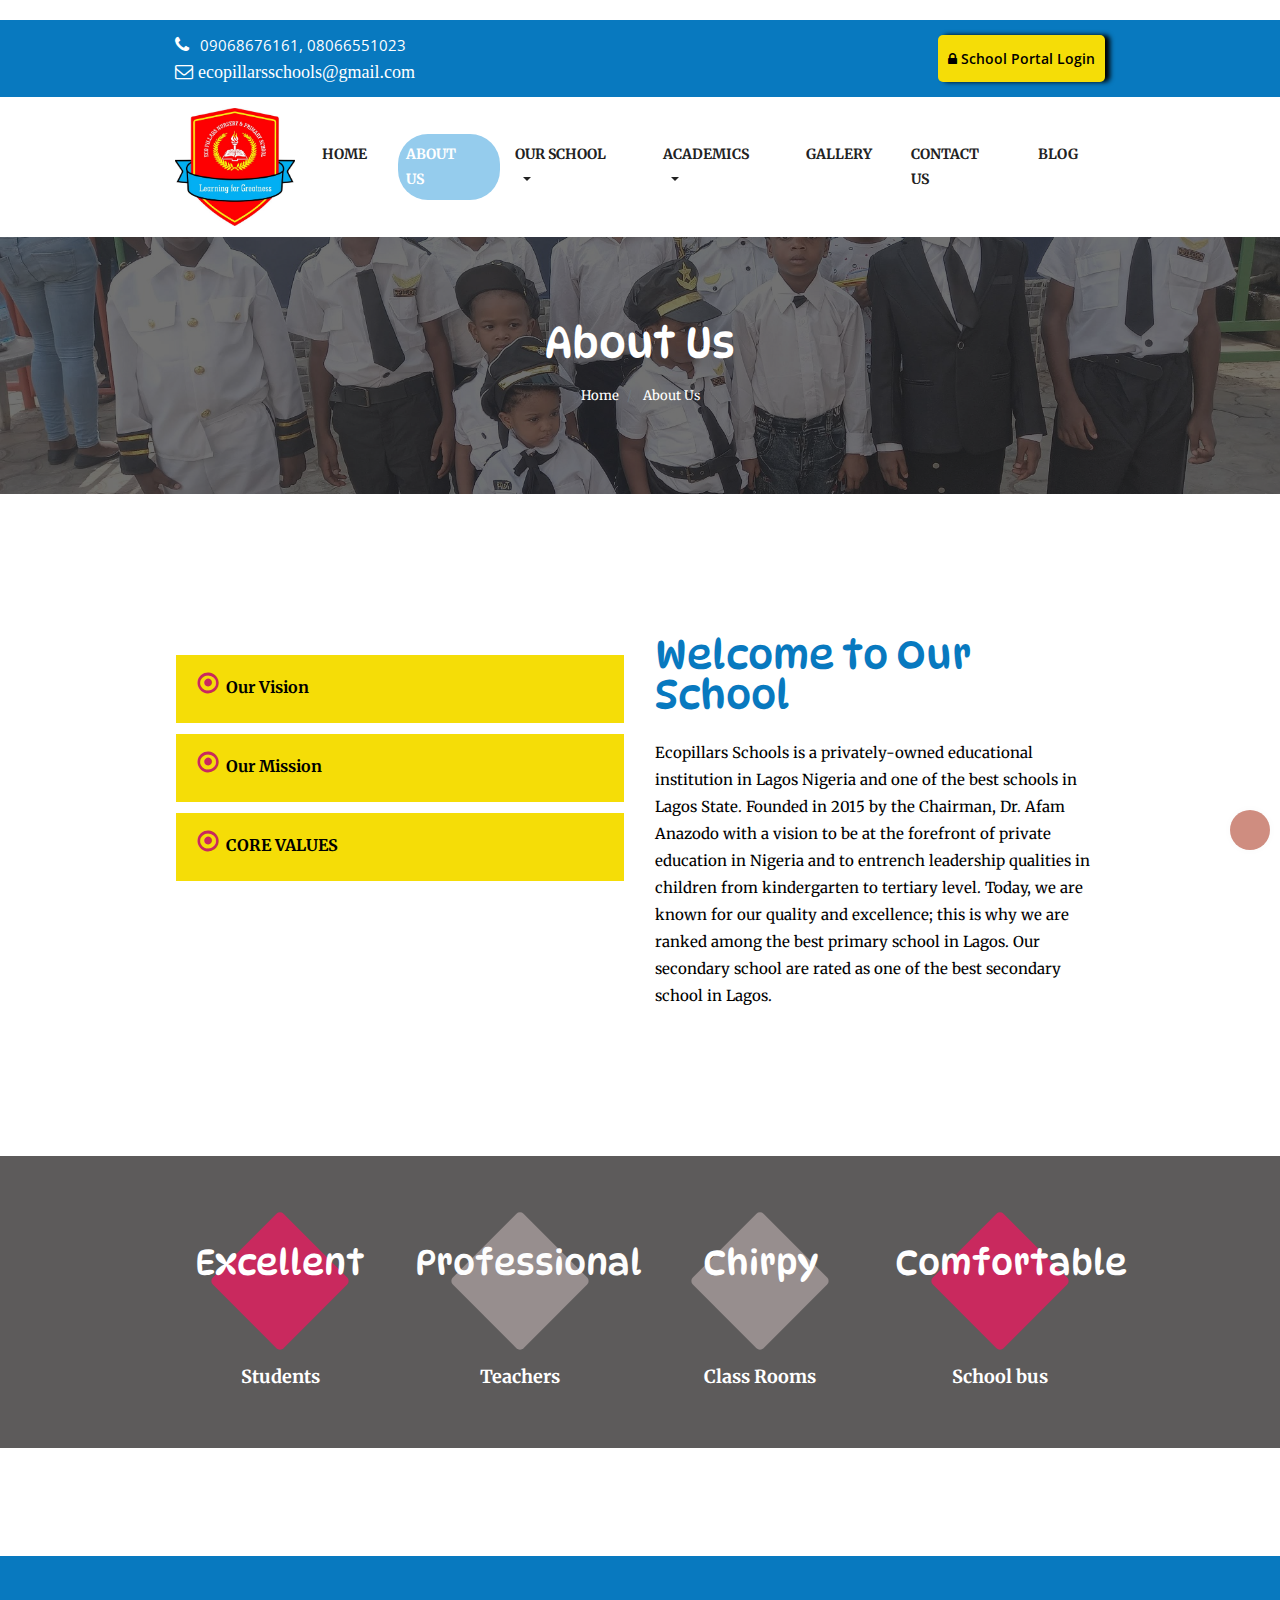
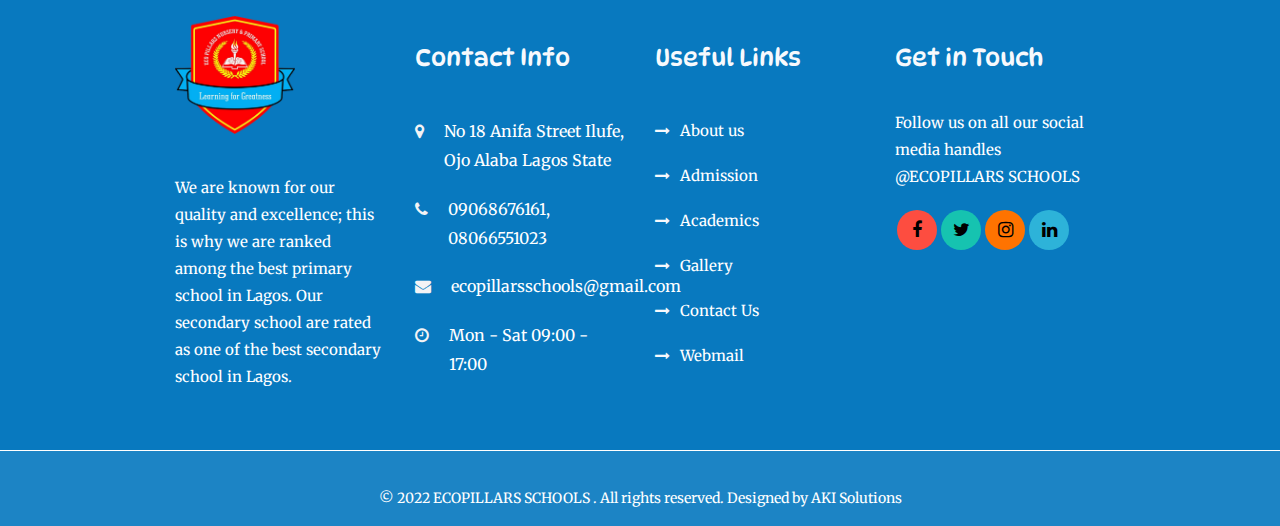
==== about.html @ 6d191ff4 "first-commit" ====
<!DOCTYPE html>
<html lang="en">

<!-- Mirrored from rometheme.net/html/kids/index.html by HTTrack Website Copier/3.x [XR&CO'2014], Tue, 15 Dec 2020 20:37:47 GMT -->
<!-- Added by HTTrack -->
<meta http-equiv="content-type" content="text/html;charset=UTF-8" /><!-- /Added by HTTrack -->

<head>
	<!-- Basic Page Needs
    ================================================== -->
	<meta charset="utf-8">
	<!--[if IE]><meta http-equiv="x-ua-compatible" content="IE=9" /><![endif]-->
	<meta name="viewport" content="width=device-width, initial-scale=1">
	<title>Ecopillars Schools - About</title>
	<!-- ==============================================
	Favicons
	=============================================== -->
	<link rel="apple-touch-icon" sizes="180x180" href="./favicon_io/android-chrome-192x192.png">
	<link rel="icon" type="image/png" sizes="32x32" href="./favicon_io/favicon-32x32.png">
	<link rel="icon" type="image/png" sizes="16x16" href="./favicon_io/favicon-16x16.png">
	<link rel="manifest" href="./favicon_io/site.webmanifest">

	<link rel="stylesheet" href="https://cdnjs.cloudflare.com/ajax/libs/animate.css/4.1.1/animate.min.css" />
	<!-- ==============================================
	CSS VENDOR
	=============================================== -->
	<link rel="stylesheet" type="text/css" href="css/vendor/bootstrap.min.css" />
	<link rel="stylesheet" type="text/css" href="css/vendor/font-awesome.min.css">
	<link rel="stylesheet" type="text/css" href="css/vendor/owl.carousel.min.css">
	<link rel="stylesheet" type="text/css" href="css/vendor/owl.theme.default.min.css">
	<link rel="stylesheet" type="text/css" href="css/vendor/magnific-popup.css">
	<link rel="stylesheet" type="text/css" href="css/vendor/animate.min.css">

	<!-- ==============================================
	Custom Stylesheet
	=============================================== -->
	<link rel="stylesheet" type="text/css" href="css/style.css" />

	<script src="js/vendor/modernizr.min.js"></script>

	<script src='../../google_analytics_auto.html'></script>
</head>

<body>

	<!-- LOAD PAGE -->
	<div class="animationload">
		<div class="loader"></div>
	</div>

	<!-- BACK TO TOP SECTION -->
	<a href="#0" class="cd-top cd-is-visible cd-fade-out">Top</a>

	<!-- HEADER -->
	<div class="header header-1">

		<!-- TOPBAR -->
		<div class="topbar">
			<div class="container">
				<div class="row align-items-center">
					<div class="col-sm-8 col-md-6">
						<div class="info">
							<div class="info-item">
								<i class="fa fa-phone"></i> 09068676161, 08066551023
							</div>
							<div class="info-item">
								<i class="fa fa-envelope-o">  ecopillarsschools@gmail.com</i>
								<a href="mailto: ecopillarsschools@gmail.com"> </a>
							</div>
						</div>
					</div>
					<div class="col-sm-4 col-md-6">
						<div class=" pull-right =d-inline-flex" style="margin: 15px 0px 15px 0px;">
							<a href="https://eschool-ng.com/ecopillarsschools_login.php" class="btn btn-primary kkd"> <i
									class="fa fa-lock"></i> School Portal Login</a>
							<style>
								.sosmed-icon a {
									color: #000;
									background-color: #fd4d40;

								}

								.kkd {
									border-radius: 5px !important;
									background-color: #f5dd07 !important;
									padding-left: 10px;
									padding-right: 10px;

								}
							</style>
						</div>
					</div>
				</div>
			</div>
		</div>
		<!-- NAVBAR SECTION -->
		<div class="navbar-main">
			<div class="container">
				<nav id="navbar-example" class="navbar navbar-expand-lg">
					<a class="navbar-brand jk" href="index.html">
						<img src="images/logo.jpeg" alt="logo">
					</a>

					<style type="text/css">
						.jk img {
							width: 120px;
							height: auto;
						}

						@media screen and (max-width: 768px) {
							.navbar-main.stiky .navbar-brand img {
								width: 70px;
								text-align: center;
								margin: 0 40px 0 40px;
							}

							.jk img {
								width: 70px;
								height: auto;
							}

							.navbar-brand {
								margin-right: 0;
							}
						}
					</style>
					<button class="navbar-toggler" type="button" data-toggle="collapse" data-target="#navbarNavDropdown"
						aria-controls="navbarNavDropdown" aria-expanded="false" aria-label="Toggle navigation">
						<span class="navbar-toggler-icon"></span>
					</button>
					<div class="collapse navbar-collapse" id="navbarNavDropdown">
						<ul class="navbar-nav ml-auto">
							<li class="nav-item">
								<a class="nav-link" href="index.html">HOME</a>
							</li>
							<li class="nav-item active">
								<a class="nav-link" href="about.html">ABOUT US</a>
							</li>
							<li class="nav-item dropdown dmenu">
								<a class="nav-link dropdown-toggle" href="#" role="button" data-toggle="dropdown"
									aria-haspopup="true" aria-expanded="false">
									OUR SCHOOL
								</a>
								<div class="dropdown-menu">
									<a class="dropdown-item" href="admission.html">ADMISSION</a>


								</div>
							</li>
							<li class="nav-item dropdown dmenu">
								<a class="nav-link dropdown-toggle" href="#" role="button" data-toggle="dropdown"
									aria-haspopup="true" aria-expanded="false">
									ACADEMICS
								</a>
								<div class="dropdown-menu">
									<a class="dropdown-item" href="academics.html">OVERVIEW</a>
									<a class="dropdown-item" href="curriculum.html">OUR CURRICULUM</a>

								</div>
							</li>
							<li class="nav-item">
								<a class="nav-link" href="gallery.html">GALLERY</a>
							</li>
							<li class="nav-item">
								<a class="nav-link" href="contact.html">CONTACT US</a>
							</li>
							<li class="nav-item">
								<a class="nav-link" href="blog.php">BLOG</a>
							</li>
						</ul>
					</div>
				</nav> <!-- -->

			</div>
		</div>

	</div>
	<!-- BANNER -->
	<div class="section banner-page" data-background="images/20220311_093513.jpg" >
		<div class="content-wrap pos-relative">
			<div class="d-flex justify-content-center bd-highlight mb-3">
				<div class="title-page"> About Us</div>
			</div>
			<div class="d-flex justify-content-center bd-highlight mb-3">
				<nav aria-label="breadcrumb">
					<ol class="breadcrumb ">
						<li class="breadcrumb-item"><a href="index.html">Home</a></li>
						<li class="breadcrumb-item active" aria-current="page"> About Us</li>
					</ol>
				</nav>
			</div>
		</div>
	</div>



	<!-- WELCOME TO KIDS -->
	<div class="section">
		<div class="content-wrap">
			<div class="container">
				<div class="row">
					<div class="col-sm-12 col-md-12 col-lg-6">
						<!-- <img src="img\fullBrightLogo-removebg-preview.png" alt="" class="img-fluid img-border mb-3"> -->
						<div class="accordion rs-accordion" style="margin-top: 100px;" id="accordionExample">
							<!-- Item 1 -->
							<div class="card" style="color: #000;">
								<div class="card-header" id="headingOne">
									<h3 class="title">
										<button class="btn btn-link collapsed" type="button" data-toggle="collapse"
											data-target="#collapseOne" aria-expanded="false"
											aria-controls="collapseOne">
											Our Vision
										</button>
									</h3>
								</div>
								<div id="collapseOne" class="collapse" aria-labelledby="headingOne"
									data-parent="#accordionExample">
									<div class="card-body">
										To play a key role in the overall development of the child and the society through the development of God fearing minds who crave change as the only tool that can bring about genuine development.</div>
								</div>
							</div>
							<!-- Item 2 -->
							<div class="card" style="color: black;">
								<div class="card-header" id="headingTwo">
									<h3 class="title">
										<button class="btn btn-link collapsed" type="button" data-toggle="collapse"
											data-target="#collapseTwo" aria-expanded="false"
											aria-controls="collapseTwo">
											Our Mission
										</button>
									</h3>
								</div>
								<div id="collapseTwo" class="collapse" aria-labelledby="headingTwo"
									data-parent="#accordionExample">
									<div class="card-body">
										To discover and develop the natural gift of every child which will engender the overall growth of the community vis-à-vis qualitative education</div>
								</div>
							</div>
							<!-- Item 3 -->
							<div class="card" style="color: #000;">
								<div class="card-header" id="headingThree">
									<h3 class="title">
										<button class="btn btn-link collapsed" type="button" data-toggle="collapse"
											data-target="#collapseThree" aria-expanded="false"
											aria-controls="collapseThree">
											CORE VALUES
										</button>
									</h3>
								</div>
								<div id="collapseThree" class="collapse" aria-labelledby="headingThree"
									data-parent="#accordionExample">
									<div class="card-body">
										Honesty, excellence, Service and team work. 									</div>
								</div>
							</div>

						</div>
					</div>
					<div class="col-sm-12 col-md-12 col-lg-6" style="margin-top: 5rem; color: #000;">
						<h2 class="section-heading">
							Welcome to Our School</h2>
							Ecopillars Schools is a privately-owned educational institution in Lagos Nigeria and one of the best schools in Lagos State. Founded in 2015 by the Chairman, Dr. Afam Anazodo with a vision to be at the forefront of private education in Nigeria and to entrench leadership qualities in children from kindergarten to tertiary level.
Today, we are known for our quality and excellence; this is why we are ranked among the best primary school in Lagos. Our secondary school are rated as one of the best secondary school in Lagos.
												<br><br>
						<p>
						</p>
						<p>						
						</p>


						
					
					</div>
				</div>
				<div class="spacer-30"></div>
				<div class="spacer-30"></div>
				<!-- <div class="spacer-30"></div> -->
			</div>
		</div>
	</div>


<!-- FUNFACT -->
<div class="section bgi-overlay bgi-cover-center" data-background="images/_AFO4332.jpg"
style="background-position: top;">
<div class="content-wrap">
	<div class="container">
		<div class="row">
			<!-- Item 1 -->
			<div class="col-sm-6 col-md-3">
				<div class="rs-funfact bg-primary">
					<div class="box-fun">
						<h2>Excellent</h2>
					</div>
					<div class="title">Students</div>
				</div>
			</div>
			<!-- Item 2 -->
			<div class="col-sm-6 col-md-3">
				<div class="rs-funfact bg-tertiary">
					<div class="box-fun">
						<h2 style="color: #fdfdfd;">Professional</h2>
					</div>
					<div class="title">Teachers</div>
				</div>
			</div>
			<!-- Item 3 -->
			<div class="col-sm-6 col-md-3">
				<div class="rs-funfact bg-tertiary">
					<div class="box-fun">
						<h2>Chirpy</h2>
					</div>
					<div class="title">Class Rooms</div>
				</div>
			</div>
			<!-- Item 4 -->
			<div class="col-sm-6 col-md-3">
				<div class="rs-funfact bg-primary">
					<div class="box-fun">
						<h2 style="color: #fffefe;">Comfortable</h2>
					</div>
					<div class="title"> School bus</div>
				</div>
			</div>
		</div>
	</div>
</div>
</div>



	<br> <br> <br> <br>

	<style type="text/css">
		.footer .footer-item .footer-title {

			color: #f7f9fd;
		}

		.list-info li .info-icon {
			display: table-cell;
			color: #f3f3f5;
		}

		.footer .footer-item .list li a:before {
			content: '\f178';
			font-family: FontAwesome;
			left: 0;
			position: absolute;
			color: #f7f9fd;
		}
	</style>

	<!-- FOOTER SECTION -->
	<div class="footer" data-background="images/footer.jpg">
		<div class="content-wrap">
			<div class="container">

				<div class="row">
					<div class="col-sm-12 col-md-6 col-lg-3">
						<div class="footer-item">
							<img src="images/logo_png.png" alt="logo bottom" class="logo-bottom">
							<div class="spacer-30"></div>
							<p>We are known for our quality and excellence; this is why we are ranked among the best primary school in Lagos. Our secondary school are rated as one of the best secondary school in Lagos.

						</div>
					</div>

					<div class="col-sm-12 col-md-6 col-lg-3">
						<div class="footer-item">
							<div class="footer-title">
								Contact Info
							</div>
							<ul class="list-info">
								<li>
									<div class="info-icon">
										<span class="fa fa-map-marker"></span>
									</div>
									<div class="info-text">No 18 Anifa Street Ilufe, Ojo Alaba
										Lagos State</div>
								</li>
								<li>
									<div class="info-icon">
										<span class="fa fa-phone"></span>
									</div>
									<div class="info-text">09068676161, 08066551023</div>
								</li>
								<li>
									<div class="info-icon">
										<span class="fa fa-envelope"></span>
									</div>
									<div class="info-text"><a href="mailto:ecopillarsschools@gmail.com"></a>
										ecopillarsschools@gmail.com</div>
								</li>
								<li>
									<div class="info-icon">
										<span class="fa fa-clock-o"></span>
									</div>
									<div class="info-text">Mon - Sat 09:00 - 17:00</div>
								</li>
							</ul>

						</div>
					</div>




					<div class="col-sm-12 col-md-6 col-lg-3">
						<div class="footer-item">
							<div class="footer-title">
								Useful Links
							</div>

							<ul class="list">
								<li><a href="about.html" title="About us">About us</a></li>
								<li><a href="admission.html" title="Admission">Admission</a></li>
								<li><a href="academics.html" title="Academics">Academics</a></li>
								<li><a href="gallery.html" title="Gallery">Gallery</a></li>
								<li><a href="contact.html" title="Contact Us">Contact Us</a></li>
								<li><a href="https://fayofunmischools.com:2096/cpsess6572153512/3rdparty/roundcube/" title="Webmail">Webmail</a></li>
							</ul>

						</div>
					</div>

					<div class="col-sm-12 col-md-6 col-lg-3">
						<div class="footer-item">
							<div class="footer-title">
								Get in Touch
							</div>
							<p>Follow us on all our social media handles @ECOPILLARS SCHOOLS</p>
							<div class="sosmed-icon d-inline-flex">
								<a href="#" class="fb"><i class="fa fa-facebook"></i></a>
								<a href="#" class="tw"><i class="fa fa-twitter"></i></a>
								<a href="#" class="ig"><i class="fa fa-instagram"></i></a>
								<a href="#" class="in"><i class="fa fa-linkedin"></i></a>
							</div>
						</div>
					</div>
				</div>
			</div>
		</div>

		<div class="fcopy bg-secondary">
			<div class="container">
				<div class="row">
					<div class="col-sm-12 col-md-12">
						<p class="ftex copy" style="color: #ffffff;">© 2022 ECOPILLARS SCHOOLS . All rights reserved. Designed by <a
								href="http://akisolutions.com.ng" target="_blank">AKI Solutions</a></p>
					</div>
				</div>
			</div>
		</div>

	</div>

	<!-- JS VENDOR -->
	<script src="js/vendor/jquery.min.js"></script>
	<script src="js/vendor/bootstrap.min.js"></script>
	<script src="js/vendor/owl.carousel.js"></script>
	<script src="js/vendor/jquery.magnific-popup.min.js"></script>

	<!-- SENDMAIL -->
	<script src="js/vendor/validator.min.js"></script>
	<script src="js/vendor/form-scripts.js"></script>

	<script src="js/script.js"></script>

</body>

</html>
---- css/style.css ----
@charset "UTF-8";
@import url("https://fonts.googleapis.com/css?family=Open+Sans:400,700|Pacifico");
@import url('https://fonts.googleapis.com/css2?family=DynaPuff:wght@400;500;700&family=Merriweather:wght@300;400;700;900&display=swap');
@font-face {
  font-family: 'sas-webfont';
  src: url("../fonts/sas-webfontc56b.eot?51534236");
  src: url("../fonts/sas-webfontc56b.eot?51534236#iefix") format("embedded-opentype"), url("../fonts/sas-webfontc56b.woff2?51534236") format("woff2"), url("../fonts/sas-webfontc56b.woff?51534236") format("woff"), url("../fonts/sas-webfontc56b.ttf?51534236") format("truetype"), url("../fonts/sas-webfontc56b.svg?51534236#sas-webfont") format("svg");
  font-weight: normal;
  font-style: normal; }
.sas {
  font-family: "sas-webfont";
  font-style: normal;
  font-weight: normal;
  display: inline-block;
  text-decoration: inherit;
  width: 1em;
  margin-right: .2em;
  text-align: center;
  /* opacity: .8; */
  /* For safety - reset parent styles, that can break glyph codes*/
  font-variant: normal;
  text-transform: none;
  /* fix buttons height, for twitter bootstrap */
  line-height: 1em;
  /* Animation center compensation - margins should be symmetric */
  /* remove if not needed */
  margin-left: .2em;
  /* you can be more comfortable with increased icons size */
  /* font-size: 120%; */
  /* Font smoothing. That was taken from TWBS */
  -webkit-font-smoothing: antialiased;
  -moz-osx-font-smoothing: grayscale;
  /* Uncomment for 3D effect */
  /* text-shadow: 1px 1px 1px rgba(127, 127, 127, 0.3); */ }

.sas-1:before {
  content: '\e801'; }

/* '' */
/* -------------------- 
TOPBAR SETTING
-----------------------*/
/* -------------------- 
NAVBAR SETTING
-----------------------*/
/* -------------------- 
FOOTER SETTING
-----------------------*/
/* -------------------- 
BUTTON SETTING
-----------------------*/
.bolder {
  font-weight: 600; }

.cfix {
  content: '';
  display: block;
  width: 100%;
  clear: both; }

/**
 * 1. - NORMALIZE CSS
 * -----------------------------------------------------------------------------
 */
/*! normalize.css v8.0.1 | MIT License | github.com/necolas/normalize.css */
/* Document
   ========================================================================== */
/**
 * 1. Correct the line height in all browsers.
 * 2. Prevent adjustments of font size after orientation changes in iOS.
 */
html {
  line-height: 1.15;
  /* 1 */
  -webkit-text-size-adjust: 100%;
  /* 2 */ }

/* Sections
   ========================================================================== */
/**
 * Remove the margin in all browsers.
 */
body {
  margin: 0; }

/**
 * Render the `main` element consistently in IE.
 */
main {
  display: block; }

/**
 * Correct the font size and margin on `h1` elements within `section` and
 * `article` contexts in Chrome, Firefox, and Safari.
 */
h1 {
  font-size: 2em;
  margin: 0.67em 0; }

/* Grouping content
   ========================================================================== */
/**
 * 1. Add the correct box sizing in Firefox.
 * 2. Show the overflow in Edge and IE.
 */
hr {
  box-sizing: content-box;
  /* 1 */
  height: 0;
  /* 1 */
  overflow: visible;
  /* 2 */ }

/**
 * 1. Correct the inheritance and scaling of font size in all browsers.
 * 2. Correct the odd `em` font sizing in all browsers.
 */
pre {
  font-family: monospace, monospace;
  /* 1 */
  font-size: 1em;
  /* 2 */ }

/* Text-level semantics
   ========================================================================== */
/**
 * Remove the gray background on active links in IE 10.
 */
a {
  background-color: transparent; }

/**
 * 1. Remove the bottom border in Chrome 57-
 * 2. Add the correct text decoration in Chrome, Edge, IE, Opera, and Safari.
 */
abbr[title] {
  border-bottom: none;
  /* 1 */
  text-decoration: underline;
  /* 2 */
  text-decoration: underline dotted;
  /* 2 */ }

/**
 * Add the correct font weight in Chrome, Edge, and Safari.
 */
b,
strong {
  font-weight: bolder; }

/**
 * 1. Correct the inheritance and scaling of font size in all browsers.
 * 2. Correct the odd `em` font sizing in all browsers.
 */
code,
kbd,
samp {
  font-family: monospace, monospace;
  /* 1 */
  font-size: 1em;
  /* 2 */ }

/**
 * Add the correct font size in all browsers.
 */
small {
  font-size: 80%; }

/**
 * Prevent `sub` and `sup` elements from affecting the line height in
 * all browsers.
 */
sub,
sup {
  font-size: 75%;
  line-height: 0;
  position: relative;
  vertical-align: baseline; }

sub {
  bottom: -0.25em; }

sup {
  top: -0.5em; }

/* Embedded content
   ========================================================================== */
/**
 * Remove the border on images inside links in IE 10.
 */
img {
  border-style: none; }

/* Forms
   ========================================================================== */
/**
 * 1. Change the font styles in all browsers.
 * 2. Remove the margin in Firefox and Safari.
 */
button,
input,
optgroup,
select,
textarea {
  font-family: inherit;
  /* 1 */
  font-size: 100%;
  /* 1 */
  line-height: 1.15;
  /* 1 */
  margin: 0;
  /* 2 */ }

/**
 * Show the overflow in IE.
 * 1. Show the overflow in Edge.
 */
button,
input {
  /* 1 */
  overflow: visible; }

/**
 * Remove the inheritance of text transform in Edge, Firefox, and IE.
 * 1. Remove the inheritance of text transform in Firefox.
 */
button,
select {
  /* 1 */
  text-transform: none; }

/**
 * Correct the inability to style clickable types in iOS and Safari.
 */
button,
[type="button"],
[type="reset"],
[type="submit"] {
  -webkit-appearance: button; }

/**
 * Remove the inner border and padding in Firefox.
 */
button::-moz-focus-inner,
[type="button"]::-moz-focus-inner,
[type="reset"]::-moz-focus-inner,
[type="submit"]::-moz-focus-inner {
  border-style: none;
  padding: 0; }

/**
 * Restore the focus styles unset by the previous rule.
 */
button:-moz-focusring,
[type="button"]:-moz-focusring,
[type="reset"]:-moz-focusring,
[type="submit"]:-moz-focusring {
  outline: 1px dotted ButtonText; }

/**
 * Correct the padding in Firefox.
 */
fieldset {
  padding: 0.35em 0.75em 0.625em; }

/**
 * 1. Correct the text wrapping in Edge and IE.
 * 2. Correct the color inheritance from `fieldset` elements in IE.
 * 3. Remove the padding so developers are not caught out when they zero out
 *    `fieldset` elements in all browsers.
 */
legend {
  box-sizing: border-box;
  /* 1 */
  color: inherit;
  /* 2 */
  display: table;
  /* 1 */
  max-width: 100%;
  /* 1 */
  padding: 0;
  /* 3 */
  white-space: normal;
  /* 1 */ }

/**
 * Add the correct vertical alignment in Chrome, Firefox, and Opera.
 */
progress {
  vertical-align: baseline; }

/**
 * Remove the default vertical scrollbar in IE 10+.
 */
textarea {
  overflow: auto; }

/**
 * 1. Add the correct box sizing in IE 10.
 * 2. Remove the padding in IE 10.
 */
[type="checkbox"],
[type="radio"] {
  box-sizing: border-box;
  /* 1 */
  padding: 0;
  /* 2 */ }

/**
 * Correct the cursor style of increment and decrement buttons in Chrome.
 */
[type="number"]::-webkit-inner-spin-button,
[type="number"]::-webkit-outer-spin-button {
  height: auto; }

/**
 * 1. Correct the odd appearance in Chrome and Safari.
 * 2. Correct the outline style in Safari.
 */
[type="search"] {
  -webkit-appearance: textfield;
  /* 1 */
  outline-offset: -2px;
  /* 2 */ }

/**
 * Remove the inner padding in Chrome and Safari on macOS.
 */
[type="search"]::-webkit-search-decoration {
  -webkit-appearance: none; }

/**
 * 1. Correct the inability to style clickable types in iOS and Safari.
 * 2. Change font properties to `inherit` in Safari.
 */
::-webkit-file-upload-button {
  -webkit-appearance: button;
  /* 1 */
  font: inherit;
  /* 2 */ }

/* Interactive
   ========================================================================== */
/*
 * Add the correct display in Edge, IE 10+, and Firefox.
 */
details {
  display: block; }

/*
 * Add the correct display in all browsers.
 */
summary {
  display: list-item; }

/* Misc
   ========================================================================== */
/**
 * Add the correct display in IE 10+.
 */
template {
  display: none; }

/**
 * Add the correct display in IE 10.
 */
[hidden] {
  display: none; }

/**
 * 2. GLOBAL STYLES
 * -----------------------------------------------------------------------------
 */
/*1.1 GENERAL STYLES*/
body,
button,
input,
select,
textarea {
  color: #999999;
  font-family: 'Merriweather', serif;;
  font-weight: 400;
  /* font-size: 15px; */
  line-height: 1.8;
  position: relative;
  background-color: #fff; }

html, body {
  width: 100%;
  height: 100%; }

/* 1.3. ANCHOR */
a {
  color: #ffffff;
  text-decoration: none; }
  a:hover {
    color:#95cced;
    text-decoration: none; }

/* 1.4. HEADING & PARAGRAPH */
p {
  margin: 0 0 20px 0; }

h1,
h2,
.banner-page .title-page,
h3,
h4,
.rs-team-1 .title,
h5 {
  font-family: 'DynaPuff', cursive;
  font-weight: 400;
  margin-top: 10px;
  margin-bottom: 20px; }

h1 {
  font-size: 3.571em;
  line-height: normal; }

h2, .banner-page .title-page {
  font-size: 2.857em;
  line-height: normal; }

h3 {
  font-size: 1.714em;
  line-height: normal; }

h4, .rs-team-1 .title {
  font-size: 1.286em;
  line-height: normal; }

h5 {
  font-size: 14px;
  line-height: 22px; }

h6 {
  font-size: 13px; }

strong, b {
  font-weight: 700; }

ol {
  margin-left: 24px; }

ul {
  list-style: initial;
  margin-left: 24px; }
  ul li {
    margin: 8px 0; }

/* CUSTOM GLOBAL */
.content-wrap {
  padding: 40px 0; }

.content-wrap-60 {
  padding: 60px 0; }

.content-wrap-40 {
  padding: 40px 0; }

.spacer-content {
  height: 80px; }
  .spacer-content::after {
    display: block;
    content: "";
    clear: both; }

.uk16 {
  font-size: 16px; }

.uk18 {
  font-size: 18px; }

.uk21 {
  font-size: 21px; }

.uk24 {
  font-size: 24px; }

.uk36 {
  font-size: 36px; }

.uk48 {
  font-size: 48px; }

.uk60 {
  font-size: 60px; }

.uk72 {
  font-size: 72px; }

.spacer-10 {
  height: 10px; }
  .spacer-10::after {
    display: block;
    content: "";
    clear: both; }

.spacer-30 {
  height: 30px; }
  .spacer-30::after {
    display: block;
    content: "";
    clear: both; }

.spacer-50 {
  height: 50px; }
  .spacer-50::after {
    display: block;
    content: "";
    clear: both; }

.spacer-70 {
  height: 70px; }
  .spacer-70::after {
    display: block;
    content: "";
    clear: both; }

.spacer-90 {
  height: 90px; }
  .spacer-90::after {
    display: block;
    content: "";
    clear: both; }

.spacer-110 {
  height: 110px; }
  .spacer-110::after {
    display: block;
    content: "";
    clear: both; }

.spacer-content {
  height: 80px; }
  .spacer-content::after {
    display: block;
    content: "";
    clear: both; }

.section {
  position: relative; }

.section-heading {
  font-size: 40px;
  line-height: 1em;
  margin-bottom: 20px;
  /*padding-top: 0; */
  margin-top: 0;
  padding-bottom: 5px;
  position: relative;
  color: rgb(8, 121, 191); }
  .section-heading.light {
    color: #95cced; }
    .section-heading.light span {
      color: #ffffff; }
    .section-heading.light:after {
      background: #ffffff; }
  .section-heading.text-center {
    text-align: center; }
    .section-heading.text-center:after {
      margin-left: auto;
      margin-right: auto; }
  @media (max-width: 767px) {
    .section-heading {
      font-size: 32px; } }

.supheading {
  font-size: 24px;
  font-weight: 700;
  color: #555555; }
  .supheading:before, .supheading:after {
    content: " - "; }

.subheading {
  margin-top: -20px;
  margin-bottom: 30px;
  color: #666666;
  font-family: Arial, Helvetica, sans-serif;
  font-size: 18px; }
  .subheading.text-center {
    width: 60%;
    margin-left: auto;
    margin-right: auto; }

.title-heading {
  font-size: 24px;
  font-family: Arial, Helvetica, sans-serif;
  font-weight: 700; }

.section-border {
  border-bottom: 1px solid #cccccc; }

.font-primary {
  font-family: "Open Sans", sans-serif; }

.font-secondary {
  font-family: "Pacifico", cursive; }

.bgi-cover-center {
  background-size: cover;
  background-position: center; }

.bgi-cover-center {
  background-size: cover;
  background-position: center; }

.bgi-cover-fixed {
  background-size: cover;
  background-position: center;
  background-attachment: fixed; }

.bgi-repeat {
  background-repeat: repeat; }

.bgi-right {
  background-position: right;
  background-size: auto;
  background-repeat: no-repeat; }

.bgi-left {
  background-position: left;
  background-size: auto;
  background-repeat: no-repeat; }

.bgi-overlay {
  position: relative;
  background-position: center; }
  .bgi-overlay:before {
    content: '';
    position: absolute;
    top: 0;
    left: 0;
    right: 0;
    bottom: 0;
    background-color: rgba(42, 40, 40, 0.76); }

blockquote {
  padding: 15px 20px;
  background-color: #f6f6f6;
  margin: 0 0 20px;
  border-left: 5px solid #FD4D40;
  font-style: italic; }

blockquote.quote {
  padding: 15px 0;
  background-color: transparent;
  margin: 0 0 20px;
  border-left: 0;
  font-family: "Pacifico", cursive;
  font-style: italic;
  font-size: 24px;
  color: #ffffff; }
  blockquote.quote .blockquote-footer {
    color: #FD4D40; }
  blockquote.quote cite {
    display: block;
    font-family: "Open Sans", sans-serif;
    font-size: 15px;
    font-style: normal;
    color: #ffffff; }

@media (max-width: 767px) {
  .bgi-hide-xs {
    background-image: none !important; } }
/* OWL */
.owl-theme .owl-dots .owl-dot span {
  width: 7px;
  height: 7px;
  background: gray;
  margin: 5px 3px; }
.owl-theme .owl-dots .owl-dot.active span {
  width: 40px;
  background-color: #FD4D40; }
.owl-theme .owl-dots .owl-dot:hover span {
  background-color: #FD4D40; }
.owl-theme .owl-controls {
  margin-top: 50px; }

.owl-light .owl-dots .owl-dot span {
  width: 7px;
  height: 7px;
  background: #ffffff;
  margin: 5px 3px; }
.owl-light .owl-dots .owl-dot.active span {
  width: 40px;
  background-color: #0c1a47; }
.owl-light .owl-dots .owl-dot:hover span {
  background-color: #0c1a47;  }
.owl-light .owl-controls {
  margin-top: 50px; }

/* END OWL */
.font-primary {
  font-family: "Open Sans", sans-serif; }

.bg-primary {
  background-color: #9f1c03 !important; }

.bg-secondary {
  background-color: #95cbed25 !important; }

.bg-tertiary {
  background-color: rgb(8, 121, 191) !important; }

.bg-gray {
  background-color: #222222; }

.bg-gray-light {
  background-color: #f9f9f9; }

.bg-overlay-primary {
  position: relative; }
  .bg-overlay-primary:before {
    content: '';
    position: absolute;
    top: 0;
    right: 0;
    bottom: 0;
    left: 0;
    background-color: #FD4D40;
    opacity: .8; }

.bg-overlay-secondary {
  position: relative; }
  .bg-overlay-secondary:before {
    content: '';
    position: absolute;
    top: 0;
    right: 0;
    bottom: 0;
    left: 0;
    background-color:#0c1a47; 
    opacity: .6; }

.lh-1 {
  line-height: 1.3; }

.text-primary {
  color: #FD4D40 !important; }
  .text-primary a {
    color: #FD4D40; }
    .text-primary a:hover {
      color: #999999; }

.text-secondary {
  color: #F1C22E !important; }

.text-white a {
  color: #ffffff; }

.text-black {
  color: #222222 !important; }
  .text-black a {
    color: #222222; }

.pos-relative {
  position: relative; }

.banner-page {
  display: block;
  -webkit-background-size: cover;
  -moz-background-size: cover;
  -o-background-size: cover;
  background-size: cover;
  position: relative;
  background-position: center; }
  .banner-page:before {
    content: '';
    position: absolute;
    top: 0;
    left: 0;
    right: 0;
    bottom: 0;
    background-color: rgba(34, 34, 34, 0.644); }
  .banner-page .content-wrap {
    padding: 70px 0; }
  .banner-page .title-page {
    text-align: center;
    margin-bottom: 0;
    color: #ffffff; }
  .banner-page .breadcrumb-container {
    background-color: transparent; }
  .banner-page .breadcrumb {
    padding: 0;
    margin: 0;
    text-align: center;
    background-color: transparent;
    font-size: 13px;
    font-weight: 400;
    color: #ffffff; }
    .banner-page .breadcrumb > .active,
    .banner-page .breadcrumb a {
      color: white; }
      .banner-page .breadcrumb > .active:hover,
      .banner-page .breadcrumb a:hover {
        color: #95cced; }

.overlap {
  background-color: #ffffff;
  margin-top: -180px;
  position: relative;
  z-index: 2; }
  @media (max-width: 767px) {
    .overlap {
      margin-top: 0; } }

.gutter-5 {
  margin-right: 0;
  margin-left: 0; }
  .gutter-5 > [class^="col-"],
  .gutter-5 > [class*=" col-"],
  .gutter-5 [class*='col-'],
  .gutter-5 [class*=" col-"] {
    padding-right: 5px;
    padding-left: 5px; }

.pagination {
  margin-left: 0; }
  .pagination .page-item .page-link {
    -webkit-border-radius: 10px;
    -moz-border-radius: 10px;
    -ms-border-radius: 10px;
    border-radius: 10px;
    padding: 15px 20px;
    margin-right: 5px;
    margin-bottom: 5px;
    color: #999999;
    display: inline-block;
    border-color: 1px solid #e6e6e6;
    background: #ffffff; }
    .pagination .page-item .page-link:hover, .pagination .page-item .page-link.active {
      color: #ffffff;
      background: #95cced; }
  .pagination .page-item:first-child .page-link, .pagination .page-item:last-child .page-link {
    -webkit-border-radius: 10px;
    -moz-border-radius: 10px;
    -ms-border-radius: 10px;
    border-radius: 10px; }
  .pagination .page-item.active .page-link {
    color: #ffffff;
    background: #FD4D40;
    border-color: #FD4D40; }

.p-check {
  padding-left: 40px;
  position: relative;
  margin-bottom: 0.25rem;
  font-size: 18px; }
  .p-check:before {
    content: "\f00c";
    font-family: FontAwesome;
    padding-top: 2px;
    position: absolute;
    color: #16C3B0;
    left: 0;
    width: 30px;
    height: 30px;
    background: #ffffff;
    -webkit-border-radius: 50%;
    -moz-border-radius: 50%;
    -ms-border-radius: 50%;
    border-radius: 50%;
    text-align: center; }

/**
 * 3. - COMPONENTS
 * -----------------------------------------------------------------------------
 */
.anim-media .media-box, .rs-image-box .media-box, .rs-icon-info-4 .media-box, .rs-class-box .media-box, .rs-team-1 .media-box {
  width: 100%;
  /*margin-bottom: 30px;*/
  position: relative;
  background-color: #ffffff;
  overflow: hidden; }
  .anim-media .media-box img, .rs-image-box .media-box img, .rs-icon-info-4 .media-box img, .rs-class-box .media-box img, .rs-team-1 .media-box img {
    -webkit-transform: scale(1, 1);
    -ms-transform: scale(1, 1);
    transform: scale(1, 1);
    -webkit-transition: 0.4s all linear;
    transition: 0.4s all linear; }
.anim-media:hover .media-box, .rs-image-box:hover .media-box, .rs-icon-info-4:hover .media-box, .rs-class-box:hover .media-box, .rs-team-1:hover .media-box {
  background-color: #FD4D40; }
  .anim-media:hover .media-box img, .rs-image-box:hover .media-box img, .rs-icon-info-4:hover .media-box img, .rs-class-box:hover .media-box img, .rs-team-1:hover .media-box img {
    opacity: 0.8;
    -ms-filter: "progid:DXImageTransform.Microsoft.Alpha(Opacity=80)";
    filter: alpha(opacity=80);
    -webkit-transform: scale(1.05, 1.05);
    -ms-transform: scale(1.05, 1.05);
    transform: scale(1.05, 1.05);
    -webkit-transition-timing-function: ease-out;
    transition-timing-function: ease-out;
    -webkit-transition-duration: 250ms;
    transition-duration: 250ms; }

.anim-shadow, .rs-shop-box, .rs-icon-info-4, .rs-class-box, .rs-pricing-1 {
  -webkit-box-shadow: 4px 5px 0 rgba(0, 0, 0, 0);
  -moz-box-shadow: 4px 5px 0 rgba(0, 0, 0, 0);
  box-shadow: 4px 5px 0 rgba(0, 0, 0, 0); }
  .anim-shadow:hover, .rs-shop-box:hover, .rs-icon-info-4:hover, .rs-class-box:hover, .rs-pricing-1:hover {
    -webkit-box-shadow: 4px 5px 30px rgba(0, 0, 0, 0.2);
    -moz-box-shadow: 4px 5px 30px rgba(0, 0, 0, 0.2);
    box-shadow: 4px 5px 30px rgba(0, 0, 0, 0.2); }

/* ==========================
2.1 - Buttons
============================= */
.btn, .btn-primary, .btn-secondary, .btn-light, .btn-ghost-light {
  font-size: 14px;
  color: #000000 !important;
  padding: 13px 40px;
  border: 0;
  font-weight: 600;
  min-width: 150px;
  -webkit-border-radius: 30px;
  -moz-border-radius: 30px;
  -ms-border-radius: 30px;
  border-radius: 30px;
  background-color: #f5dd07 !important;
  box-shadow: 5px 0px 5px; 
}
.btn:hover,.btn-secondary:hover,.btn-primary:hover{
  background-color: #d1bc02 !important;
  transition: 1s;
  color: white;
  text-emphasis-color: white;
}
.btn-default {
  background-color: #FD4D40;
  color: #ffffff;
  padding: 15px 20px;
  border: 0;
  -webkit-border-radius: 0;
  -moz-border-radius: 0;
  -ms-border-radius: 0;
  border-radius: 0; }

.btn-default:hover {
  background-color: #FD4D40; }

.btn-primary {
  background-color: #FD4D40;
  color: #ffffff; }
  .btn-primary:hover {
    background-color: #ddab0f;
    color: #ffffff; }

.btn-secondary {
  background-color:#0c1a47;  }
  .btn-secondary:hover {
    background-color: #fc1e0e;
    color: #ffffff; }

.btn-primary.disabled {
  background-color: #FD4D40;
  border-color: #FD4D40;
  opacity: 1;
  -ms-filter: "progid:DXImageTransform.Microsoft.Alpha(Opacity=100)";
  filter: alpha(opacity=100); }
  .btn-primary.disabled:hover {
    color: #ffffff;
    background-color: #ddab0f; }

.btn-secondary.disabled {
  background-color: #0c1a47; 
  border-color:#0c1a47;  }
  .btn-secondary.disabled:hover {
    background-color: #fc1e0e;
    color: #ffffff; }

.btn-light {
  background-color: #ffffff;
  color: #FD4D40;
  border: 1px solid #ffffff; }
  .btn-light:hover {
    background-color: #222222;
    color: #ffffff;
    border-color: #222222; }

.btn-ghost-light {
  background-color: transparent;
  color: #ffffff;
  border: 1px solid #ffffff; }
  .btn-ghost-light:hover {
    background-color: #ffffff;
    color: #FD4D40;
    border-color: #ffffff; }

.btn-icon {
  font-size: 18px; }
  .btn-icon .fa {
    margin-right: 10px;
    vertical-align: middle;
    width: 50px;
    height: 50px;
    border: 1px solid #999999;
    border-radius: 30px;
    padding-left: 5px;
    padding-top: 10px;
    font-size: 1.5em; }
  .btn-icon:hover .fa {
    border-color: #FD4D40; }

.btn-rect {
  -webkit-border-radius: 0;
  -moz-border-radius: 0;
  -ms-border-radius: 0;
  border-radius: 0; }

.btn-video {
  color: #ffffff; }
  .btn-video i {
    width: 55px;
    height: 55px;
    background-color: #ffffff;
    color: #FD4D40;
    -webkit-border-radius: 50%;
    -moz-border-radius: 50%;
    -ms-border-radius: 50%;
    border-radius: 50%;
    padding: 11px;
    font-size: 21px;
    text-align: center;
    border: 6px solid rgba(34, 34, 34, 0.2);
    margin-right: 5px; }

/* ==========================
SOSMED-ICON
============================= */
.sosmed-icon a {
  color: #ffffff;
  background-color: transparent;
  width: 40px;
  height: 40px;
  font-size: 18px;
  display: flex;
  justify-content: center;
  flex-direction: column;
  text-align: center;
  margin: 0 2px;
  -webkit-border-radius: 50%;
  -moz-border-radius: 50%;
  -ms-border-radius: 50%;
  border-radius: 50%; }
  .sosmed-icon a:hover {
    /*color: $color-body;*/
    background-color: transparent; }
  .sosmed-icon a.fb {
    background-color: #FD4D40; }
    .sosmed-icon a.fb:hover {
      background-color: #fd3527; }
  .sosmed-icon a.tw {
    background-color: #16C3B0; }
    .sosmed-icon a.tw:hover {
      background-color: #13ac9b; }
  .sosmed-icon a.ig {
    background-color: #FF7300; }
    .sosmed-icon a.ig:hover {
      background-color: #e66800; }
  .sosmed-icon a.in {
    background-color: #2DB3D9; }
    .sosmed-icon a.in:hover {
      background-color: #24a4c8; }
.sosmed-icon.icon-bg-primary a {
  -webkit-border-radius: 50%;
  -moz-border-radius: 50%;
  -ms-border-radius: 50%;
  border-radius: 50%;
  color: #ffffff;
  background-color: #FD4D40; }
  .sosmed-icon.icon-bg-primary a:hover {
    color: #ffffff;
    background-color:#0c1a47;  }

/* ==========================
FEATURE ICON
============================= */
.rs-feature-1 {
  position: relative;
  background-color: #F8F8F8;
  border: 1px solid #F0F0F0;
  padding: 20px 20px;
  overflow: hidden;
  -webkit-transition: all 0.3s ease;
  -moz-transition: all 0.3s ease;
  -ms-transition: all 0.3s ease;
  -o-transition: all 0.3s ease;
  transition: all 0.3s ease; }
  .rs-feature-1 .no {
    position: absolute;
    top: 0;
    right: 20px;
    font-size: 72px;
    font-family: "Pacifico", cursive;
    font-weight: 700;
    opacity: 0.15;
    -ms-filter: "progid:DXImageTransform.Microsoft.Alpha(Opacity=15)";
    filter: alpha(opacity=15); }
  .rs-feature-1 .media {
    width: 100%;
    margin-bottom: 30px;
    background-color: transparent; }
  .rs-feature-1 .icon {
    font-size: 48px;
    color: #FD4D40; }
  .rs-feature-1 .body {
    position: relative; }
  .rs-feature-1 .title {
    color: #222222; }
  .rs-feature-1:hover {
    background-color: #0c1a47; 
    color: #ffffff;
    -webkit-transform: translateY(-10px);
    transform: translateY(-10px);
    -webkit-box-shadow: 0 1rem 3rem rgba(0, 0, 0, 0.15) !important;
    box-shadow: 0 1rem 3rem rgba(0, 0, 0, 0.15) !important; }
    .rs-feature-1:hover .title {
      color: #ffffff; }

/* ==========================
IMAGE BOX
============================= */
.rs-image-box {
  margin-bottom: 30px;
  overflow: hidden;
  position: relative;
  -webkit-transition: all 0.4s ease;
  -moz-transition: all 0.4s ease;
  -ms-transition: all 0.4s ease;
  -o-transition: all 0.4s ease;
  transition: all 0.4s ease; }
  .rs-image-box .media-box {
    margin-bottom: 10px; }
  .rs-image-box:hover .media {
    background-color: #ffffff; }
  .rs-image-box .text-box {
    display: -ms-flexbox;
    display: flex;
    -ms-flex-wrap: wrap;
    flex-wrap: wrap;
    -ms-flex-pack: justify !important;
    justify-content: space-between !important; }
  .rs-image-box .price {
    color: #FD4D40; }

.rs-shop-box {
  background-color: #ffffff;
  margin-bottom: 30px;
  overflow: hidden;
  position: relative;
  border: 1px solid #e6e6e6; }
  .rs-shop-box .media {
    text-align: center; }
    .rs-shop-box .media a {
      width: 100%; }
  .rs-shop-box .body-text {
    padding: 20px 20px;
    border-top: 1px solid #e6e6e6; }
    .rs-shop-box .body-text .title {
      font-weight: 400;
      color: #0c1a47; 
      font-size: 16px;
      margin-bottom: 10px; }
      .rs-shop-box .body-text .title a {
        color: #0c1a47;  }
        .rs-shop-box .body-text .title a:hover {
          color: #FD4D40; }
    .rs-shop-box .body-text .price {
      color: #FD4D40;
      font-weight: 700;
      font-size: 18px;
      float: left; }
    .rs-shop-box .body-text .meta {
      display: -ms-flexbox;
      display: flex;
      justify-content: space-between !important; }

.title-blok {
  font-weight: 400;
  color: #0c1a47; 
  font-size: 16px;
  margin-bottom: 10px; }
  .title-blok a {
    color: #0c1a47;  }
    .title-blok a:hover {
      color: #FD4D40; }

.rating, .shop-item-sidebar .body-text, .single-shop {
  unicode-bidi: bidi-override;
  direction: rtl; }
  .rating span:before, .shop-item-sidebar .body-text span:before, .single-shop span:before {
    color: #FD4D40;
    content: "\2605";
    display: inline-block;
    position: relative;
    font-size: 1.2em;
    width: .6em; }

.shop-item-sidebar {
  display: -ms-flexbox;
  display: flex;
  margin-bottom: 20px;
  align-items: center !important; }
  .shop-item-sidebar .media {
    width: 90px;
    height: 90px;
    border: 1px solid #e6e6e6;
    margin-right: 20px; }
  .shop-item-sidebar .body-text .title {
    font-weight: 400;
    color: #0c1a47; 
    font-size: 16px;
    margin-bottom: 10px; }
    .shop-item-sidebar .body-text .title a {
      color: #0c1a47;  }
      .shop-item-sidebar .body-text .title a:hover {
        color: #FD4D40; }
  .shop-item-sidebar .body-text .price {
    color: #FD4D40;
    font-weight: 700;
    font-size: 18px; }

.single-shop .price {
  color: #FD4D40;
  font-weight: 700;
  font-size: 18px; }

/* ==========================
ICON 2
============================= */
.box-icon-1 {
  margin-bottom: 15px; }
  .box-icon-1 .icon {
    color: #FD4D40;
    display: inline-block;
    font-size: 36px;
    line-height: 2.2;
    float: left;
    width: 60px;
    height: 60px;
    background: transparent;
    -webkit-border-radius: 100px;
    -moz-border-radius: 100px;
    -ms-border-radius: 100px;
    border-radius: 100px;
    text-align: center; }
  .box-icon-1 .body-content {
    color:#0c1a47; 
    margin-left: 70px;
    font-weight: 700;
    font-size: 24px; }
    .box-icon-1 .body-content .heading {
      font-size: 16px;
      font-weight: 700; }

.rs-icon-info {
  margin-bottom: 15px; }
  .rs-icon-info .info-icon {
    display: table-cell;
    position: relative; }
  .rs-icon-info .fa {
    width: 60px;
    height: 60px;
    background-color: #FD4D40;
    -webkit-border-radius: 50%;
    -moz-border-radius: 50%;
    -ms-border-radius: 50%;
    border-radius: 50%;
    text-align: center;
    padding-top: 17px;
    font-size: 22px;
    color: #ffffff; }
  .rs-icon-info .info-text {
    display: table-cell;
    padding-left: 20px;
    position: relative;
    vertical-align: middle; }
  .rs-icon-info.center {
    text-align: center;
    padding: 30px 0;
    -webkit-border-radius: 6px;
    -moz-border-radius: 6px;
    -ms-border-radius: 6px;
    border-radius: 6px; }
    .rs-icon-info.center .info-icon {
      display: block; }
    .rs-icon-info.center .fa {
      background-color: transparent;
      font-size: 40px; }
      .rs-icon-info.center .fa.bl {
        background-color: #FD4D40;
        color: #ffffff;
        width: 80px;
        height: 80px; }
    .rs-icon-info.center .info-text {
      display: block; }
  .rs-icon-info.text-right {
    text-align: right; }
    .rs-icon-info.text-right .info-icon {
      float: right; }
      .rs-icon-info.text-right .info-icon:after {
        right: -5px;
        top: -5px; }
    .rs-icon-info.text-right .info-text {
      padding-left: auto;
      padding-right: 20px; }
  .rs-icon-info::after {
    display: block;
    content: "";
    clear: both; }

.rs-icon-info-2 {
  display: flex;
  align-items: flex-start; }
  .rs-icon-info-2 .info-icon {
    text-align: center;
    display: -ms-flexbox;
    display: flex;
    -ms-flex-align: center;
    align-items: center; }
  .rs-icon-info-2 .fa {
    width: 80px;
    height: 80px;
    margin-right: 20px;
    color: #ffffff;
    background-color: transparent;
    -webkit-border-radius: 50%;
    -moz-border-radius: 50%;
    -ms-border-radius: 50%;
    border-radius: 50%;
    padding-top: 23px;
    font-size: 35px;
    -webkit-transform: translateZ(0);
    transform: translateZ(0);
    -webkit-transition-duration: 0.3s;
    transition-duration: 0.3s;
    -webkit-transition-property: transform;
    transition-property: transform;
    -webkit-transition-timing-function: ease-out;
    transition-timing-function: ease-out; }
  .rs-icon-info-2 .body-text {
    position: relative; }

.rs-icon-info-3 {
  margin-bottom: 15px; }
  .rs-icon-info-3 .info-icon {
    text-align: center;
    display: -ms-flexbox;
    display: flex;
    -ms-flex-align: center;
    align-items: center; }
  .rs-icon-info-3 .fa {
    width: 60px;
    height: 60px;
    margin-right: 10px;
    color: #ffffff;
    background-color: transparent;
    -webkit-border-radius: 50%;
    -moz-border-radius: 50%;
    -ms-border-radius: 50%;
    border-radius: 50%;
    padding-top: 14px;
    font-size: 35px;
    -webkit-transform: translateZ(0);
    transform: translateZ(0);
    -webkit-transition-duration: 0.3s;
    transition-duration: 0.3s;
    -webkit-transition-property: transform;
    transition-property: transform;
    -webkit-transition-timing-function: ease-out;
    transition-timing-function: ease-out; }
  .rs-icon-info-3 .info-text {
    position: relative;
    margin-top: 20px; }
  .rs-icon-info-3::after {
    display: block;
    content: "";
    clear: both; }
  .rs-icon-info-3.text-center {
    text-align: center; }
    .rs-icon-info-3.text-center .fa {
      width: 80px;
      height: 80px;
      padding-top: 22px;
      margin-bottom: 20px; }
    .rs-icon-info-3.text-center .info-icon {
      display: block; }
  .rs-icon-info-3:hover .info-icon .fa {
    color: #ffffff;
    background-color: #FD4D40;
    -webkit-animation-name: hvr-icon-push;
    animation-name: hvr-icon-push;
    -webkit-animation-duration: 0.3s;
    animation-duration: 0.3s;
    -webkit-animation-timing-function: linear;
    animation-timing-function: linear;
    -webkit-animation-iteration-count: 1;
    animation-iteration-count: 1; }

@-webkit-keyframes hvr-icon-push {
  50% {
    -moz-transform: translateY(-10px);
    -webkit-transform: translateY(-10px);
    -o-transform: translateY(-10px);
    -ms-transform: translateY(-10px);
    transform: translateY(-10px); } }
@keyframes hvr-icon-push {
  50% {
    -moz-transform: translateY(-10px);
    -webkit-transform: translateY(-10px);
    -o-transform: translateY(-10px);
    -ms-transform: translateY(-10px);
    transform: translateY(-10px); } }
.rs-icon-info-4 {
  background-color: #fafafa;
  text-align: center;
  overflow: hidden;
  position: relative;
  -webkit-transition: all 0.4s ease;
  -moz-transition: all 0.4s ease;
  -ms-transition: all 0.4s ease;
  -o-transition: all 0.4s ease;
  transition: all 0.4s ease;
  border-bottom: 2px solid #FD4D40; }
  .rs-icon-info-4 .icon {
    padding-top: 30px; }
  .rs-icon-info-4 .fa {
    width: 70px;
    height: 70px;
    color: #ffffff;
    background-color: #FD4D40;
    -webkit-border-radius: 50%;
    -moz-border-radius: 50%;
    -ms-border-radius: 50%;
    border-radius: 50%;
    padding-top: 17px;
    font-size: 35px; }
  .rs-icon-info-4 .info-text {
    display: table-cell;
    padding-left: 20px;
    position: relative;
    vertical-align: middle; }
  .rs-icon-info-4 .title {
    color: #0c1a47;  }

/* ==========================
FACT
============================= */
.rs-icon-funfact .icon {
  display: block;
  font-size: 30px;
  line-height: 2.2;
  float: left;
  width: 70px;
  height: 70px;
  color: #ffffff;
  text-align: center;
  -webkit-border-radius: 50%;
  -moz-border-radius: 50%;
  -ms-border-radius: 50%;
  border-radius: 50%; }
.rs-icon-funfact .body-content {
  margin-left: 85px; }
  .rs-icon-funfact .body-content h1, .rs-icon-funfact .body-content h2, .rs-icon-funfact .body-content .banner-page .title-page, .banner-page .rs-icon-funfact .body-content .title-page, .rs-icon-funfact .body-content h3, .rs-icon-funfact .body-content h4, .rs-icon-funfact .body-content .rs-team-1 .title, .rs-team-1 .rs-icon-funfact .body-content .title, .rs-icon-funfact .body-content h4, .rs-icon-funfact .body-content .rs-team-1 .title, .rs-team-1 .rs-icon-funfact .body-content .title, .rs-icon-funfact .body-content h5, .rs-icon-funfact .body-content h6 {
    clear: none;
    margin-bottom: 0; }
.rs-icon-funfact.style-2 {
  text-align: center; }
  .rs-icon-funfact.style-2 .icon {
    color: #FD4D40;
    float: none;
    background-color: transparent;
    margin: 0 auto;
    font-size: 48px; }
  .rs-icon-funfact.style-2 .body-content {
    margin-left: 0; }

.rs-funfact {
  text-align: center;
  color: #ffffff;
  background-color: transparent !important;
  padding-top: 15px;
  padding-bottom: 15px; }
  .rs-funfact .box-fun {
    position: relative;
    height: 130px; }
    .box-fun h2 {
      font-size: 35px;
    }
    .rs-funfact .box-fun:before {
      background-color: transparent;
      -webkit-border-radius: 5px;
      -moz-border-radius: 5px;
      -ms-border-radius: 5px;
      border-radius: 5px;
      margin: 0 auto;
      content: '';
      width: 100px;
      height: 100px;
      display: block;
      -moz-transform: rotate(45deg);
      -webkit-transform: rotate(45deg);
      -o-transform: rotate(45deg);
      -ms-transform: rotate(45deg);
      transform: rotate(45deg); }
    .rs-funfact .box-fun h2, .rs-funfact .box-fun .banner-page .title-page, .banner-page .rs-funfact .box-fun .title-page {
      position: absolute;
      top: 0;
      width: 100%;
      text-align: center; }
  .rs-funfact.bg-primary .box-fun:before {
    background-color: rgb(201, 41, 94) }
  .rs-funfact.bg-secondary .box-fun:before {
    background-color: #FCEEC7;  }
  .rs-funfact.bg-tertiary .box-fun:before {
    background-color: rgb(151, 142, 142); color: rgb(240, 231, 196);}
  .rs-funfact.bg-quaternary .box-fun:before {
    background-color: #FCEEC7; }
  .rs-funfact .title {
    font-weight: 700;
    font-size: 18px; }

/* ==========================
CLASSES
============================= */
.rs-class-box {
  -webkit-border-radius: 15px;
  -moz-border-radius: 15px;
  -ms-border-radius: 15px;
  border-radius: 15px;
  overflow: hidden;
  background-color: #f8f8f8; }
  .rs-class-box .body-box {
    padding: 20px 20px 0; }
  .rs-class-box .class-name, .rs-class-box .detail {
    display: -ms-flexbox;
    display: flex;
    -ms-flex-wrap: wrap;
    flex-wrap: wrap;
    -ms-flex-pack: justify;
    justify-content: space-between; }
  .rs-class-box .title {
    font-size: 18px;
    font-family: "Pacifico", cursive;
    color: #FD4D40; }
  .rs-class-box .price {
    font-size: 24px;
    color: #0c1a47; 
    font-weight: 700; }
  .rs-class-box .open-class {
    margin-bottom: 20px;
    font-size: 14px; }
    .rs-class-box .open-class span {
      color: #cccccc; }
  .rs-class-box .detail {
    margin-top: 30px;
    margin-left: -20px;
    margin-right: -20px; }
  .rs-class-box .age, .rs-class-box .size {
    color: #ffffff;
    padding: 15px 0;
    text-align: center;
    font-size: 18px; }
  .rs-class-box .age {
    background-color: #FD4D40; }
  .rs-class-box .size {
    background-color:#0c1a47;  }

/* ==========================
FACT
============================= */
.counter-1 .counter-number {
  display: block;
  vertical-align: middle;
  padding: 0;
  width: 70px;
  padding-right: 14px;
  letter-spacing: -.5px;
  font-weight: 700;
  font-size: 48px; }
.counter-1 .counter-title {
  display: table-cell;
  vertical-align: middle;
  padding: 0;
  text-align: left;
  line-height: 18px;
  margin-bottom: 0; }

/* ==========================
CTA QUOTE
============================= */
.cta-quote {
  text-align: center;
  color: #ffffff; }
  .cta-quote .title {
    font-size: 72px; }
  .cta-quote footer {
    font-size: 24px; }
    .cta-quote footer:before, .cta-quote footer:after {
      content: "\2014"; }

/* ==========================
BOX IMAGE
============================= */
.box-image-5 {
  position: relative; }
  .box-image-5 .info-box {
    position: absolute;
    bottom: 20px;
    left: 30px;
    z-index: 2;
    color: #ffffff;
    opacity: 0;
    -ms-filter: "progid:DXImageTransform.Microsoft.Alpha(Opacity=0)";
    filter: alpha(opacity=0);
    -webkit-transform: translate3d(0px, 25px, 0px);
    transform: translate3d(0px, 25px, 0px);
    -webkit-transition: all 0.4s ease;
    -moz-transition: all 0.4s ease;
    -ms-transition: all 0.4s ease;
    -o-transition: all 0.4s ease;
    transition: all 0.4s ease; }
    .box-image-5 .info-box .title {
      margin-bottom: 15px;
      color: #ffffff;
      clear: none; }
      .box-image-5 .info-box .title:after {
        content: '';
        height: 3px;
        width: 30px;
        display: block;
        margin: 7% 0;
        background: #0c1a47; }
  .box-image-5 a {
    background-color: #FD4D40;
    display: block;
    margin: 8px; }
    .box-image-5 a img {
      width: 100%;
      display: block;
      margin-bottom: 0; }
  .box-image-5:hover .info-box {
    opacity: 1;
    -ms-filter: "progid:DXImageTransform.Microsoft.Alpha(Opacity=100)";
    filter: alpha(opacity=100);
    -webkit-transform: translate3d(0px, 0px, 0px);
    transform: translate3d(0px, 0px, 0px); }
  .box-image-5:hover img {
    opacity: 0.2;
    -ms-filter: "progid:DXImageTransform.Microsoft.Alpha(Opacity=20)";
    filter: alpha(opacity=20); }
  .box-image-5:after {
    content: '';
    position: absolute;
    background-image: -moz-linear-gradient(to bottom, rgba(0, 0, 0, 0) 0, rgba(0, 0, 0, 0.6) 50%, rgba(0, 0, 0, 0.9) 100%);
    background-image: -ms-linear-gradient(to bottom, rgba(0, 0, 0, 0) 0, rgba(0, 0, 0, 0.6) 50%, rgba(0, 0, 0, 0.9) 100%);
    background-image: -o-linear-gradient(to bottom, rgba(0, 0, 0, 0) 0, rgba(0, 0, 0, 0.6) 50%, rgba(0, 0, 0, 0.9) 100%);
    background-image: -webkit-linear-gradient(to bottom, rgba(0, 0, 0, 0) 0, rgba(0, 0, 0, 0.6) 50%, rgba(0, 0, 0, 0.9) 100%);
    background-image: -webkit-gradient(linear, center top, center bottom, from(rgba(0, 0, 0, 0)), to(rgba(0, 0, 0, 0.9)));
    background-image: linear-gradient(to bottom, rgba(0, 0, 0, 0) 0, rgba(0, 0, 0, 0.6) 50%, rgba(0, 0, 0, 0.9) 100%);
    bottom: 0;
    left: 0;
    width: 100%;
    height: 100px; }

/* Process Workflow */
.box-image-6 {
  position: relative;
  text-align: center;
  color: #ffffff; }
  .box-image-6 .media {
    position: relative; }
    .box-image-6 .media .no {
      width: 40px;
      height: 40px;
      position: absolute;
      top: 0;
      right: 20%;
      -webkit-border-radius: 50%;
      -moz-border-radius: 50%;
      -ms-border-radius: 50%;
      border-radius: 50%;
      font-size: 24px;
      font-family: "Pacifico", cursive; }
  .box-image-6 img {
    width: 80%;
    height: 80%;
    -webkit-border-radius: 50%;
    -moz-border-radius: 50%;
    -ms-border-radius: 50%;
    border-radius: 50%;
    margin: 0 auto; }

.box-widget {
  padding: 30px;
  color: #ffffff; }
  .box-widget .info-text {
    padding-left: 30px !important; }

/* ==========================
PRICING TABLE
============================= */
.rs-pricing-1 {
  position: relative;
  text-align: center;
  padding: 30px 0;
  -webkit-border-radius: 0;
  -moz-border-radius: 0;
  -ms-border-radius: 0;
  border-radius: 0;
  background-color: #FAFAFA;
  border: 1px solid #FD4D40; }
  .rs-pricing-1 .price {
    font-size: 60px;
    font-weight: 700;
    line-height: 1;
    padding: 20px 0;
    position: relative;
    letter-spacing: -3px;
    color: #FD4D40; }
    .rs-pricing-1 .price:after, .rs-pricing-1 .price:before {
      border-top: 1px solid #e6e6e6;
      content: "";
      left: 50%;
      margin-left: -50px;
      position: absolute;
      top: auto;
      width: 100px; }
    .rs-pricing-1 .price:before {
      top: 0; }
    .rs-pricing-1 .price:after {
      bottom: 0; }
    .rs-pricing-1 .price span {
      display: inline-block;
      font-size: 28px;
      margin: 7px 3px 0 0;
      vertical-align: top; }
      .rs-pricing-1 .price span.mon {
        color: #FD4D40;
        font-size: 16px;
        font-weight: 400;
        margin: 0 0 0 8px;
        vertical-align: baseline;
        letter-spacing: 0; }
  .rs-pricing-1 .features ul {
    list-style: outside none none;
    margin: 0;
    padding: 35px 0; }
    .rs-pricing-1 .features ul li {
      padding: 8px 0; }
  .rs-pricing-1 .title {
    color: #222222; }
  .rs-pricing-1.popular {
    background-color: #FD4D40;
    color: #ffffff;
    padding: 50px 0; }
    .rs-pricing-1.popular .price {
      color: #ffffff; }
      .rs-pricing-1.popular .price span {
        color: #ffffff; }
        .rs-pricing-1.popular .price span.mon {
          color: #ffffff; }
    .rs-pricing-1.popular .title {
      color: #ffffff; }

/* ==========================
TESTIMONIALS
============================= */
.testimonial-2 {
  position: relative;
  margin-bottom: 30px; }
  .testimonial-2 .media {
    float: left;
    margin: 0 30px 0 0;
    display: block;
    position: relative;
    background-color: #FD4D40;
    overflow: hidden;
    width: 120px;
    height: 120px;
    -webkit-border-radius: 50%;
    -moz-border-radius: 50%;
    -ms-border-radius: 50%;
    border-radius: 50%; }
    .testimonial-2 .media img {
      -webkit-border-radius: 50%;
      -moz-border-radius: 50%;
      -ms-border-radius: 50%;
      border-radius: 50%;
      -webkit-transform: scale(1, 1);
      -ms-transform: scale(1, 1);
      transform: scale(1, 1);
      -webkit-transition: 0.4s all linear;
      transition: 0.4s all linear; }
    .testimonial-2 .media:hover img {
      opacity: 0.3;
      -ms-filter: "progid:DXImageTransform.Microsoft.Alpha(Opacity=30)";
      filter: alpha(opacity=30);
      -webkit-transform: scale(1.05, 1.05);
      -ms-transform: scale(1.05, 1.05);
      transform: scale(1.05, 1.05);
      -webkit-transition-timing-function: ease-out;
      transition-timing-function: ease-out;
      -webkit-transition-duration: 250ms;
      transition-duration: 250ms; }
  .testimonial-2:hover .media img {
    opacity: 0.3;
    -ms-filter: "progid:DXImageTransform.Microsoft.Alpha(Opacity=30)";
    filter: alpha(opacity=30);
    -webkit-transform: scale(1.05, 1.05);
    -ms-transform: scale(1.05, 1.05);
    transform: scale(1.05, 1.05);
    -webkit-transition-timing-function: ease-out;
    transition-timing-function: ease-out;
    -webkit-transition-duration: 250ms;
    transition-duration: 250ms; }
  .testimonial-2 .body {
    overflow: hidden;
    color: #999999; }
  .testimonial-2 .title {
    color: #FD4D40;
    font-weight: 600;
    font-size: 16px; }
  .testimonial-2 .position {
    color: white; }
  .testimonial-2 .company {
    color: white;
    margin-bottom: 20px;
    font-size: 12px; }
  @media (max-width: 768px) {
    .testimonial-2 .media {
      float: none;
      margin-left: auto;
      margin-right: auto;
      clear: both;
      text-align: center; }
    .testimonial-2 .body {
      text-align: center; } }

.rs-feature-box-1 {
  position: relative;
  padding: 0 20px 25px 20px;
  background-size: cover;
  background-position: center;
  color: white;
  background-color: #ffffff;
  text-align: center;
  height: 100%; }
.rs-feature-box-1 .fa {
    width: 80px;
    height: 80px;
    color: #ffffff;
    background-color: #ffffff;
    -webkit-border-radius: 50%;
    -moz-border-radius: 50%;
    -ms-border-radius: 50%;
    border-radius: 50%;
    padding-top: 17px;
    font-size: 45px;
    position: relative;
    top: -30px; }

.rs-feature-box-1 .body {
    position: relative;
    top: -20px; }
.rs-feature-box-1 a {
    color: white; }

.rs-feature-box-1 .bg-primary{
    background-color: rgb(201, 41, 94);
  }

    .rs-feature-box-1.bg-primary .fa {
      background-color: #9f1c03; }

    .rs-feature-box-1.bg-primary .btn, .rs-feature-box-1.bg-primary .btn-primary, .rs-feature-box-1.bg-primary .btn-secondary, .rs-feature-box-1.bg-primary .btn-light, .rs-feature-box-1.bg-primary .btn-ghost-light {
      background-color:rgb(201, 41, 94);  }
      
  .rs-feature-box-1.bg-secondary {
    background-color: #0c1a47;  }
    .rs-feature-box-1.bg-secondary .fa {
      background-color: #FCEEC7;  }
    .rs-feature-box-1.bg-secondary .btn, .rs-feature-box-1.bg-secondary .btn-primary, .rs-feature-box-1.bg-secondary .btn-secondary, .rs-feature-box-1.bg-secondary .btn-light, .rs-feature-box-1.bg-secondary .btn-ghost-light {
      background-color: #16C3B0; }
  .rs-feature-box-1.bg-tertiary {
    background-color: rgb(201, 41, 94); }
    .rs-feature-box-1.bg-tertiary .fa {
      background-color: rgb(8, 121, 191); }
    .rs-feature-box-1.bg-tertiary .btn, .rs-feature-box-1.bg-tertiary .btn-primary, .rs-feature-box-1.bg-tertiary .btn-secondary, .rs-feature-box-1.bg-tertiary .btn-light, .rs-feature-box-1.bg-tertiary .btn-ghost-light {
      background-color: rgb(201, 41, 94);}
  .rs-feature-box-1:hover {
    -webkit-transform: translateY(-6px);
    transform: translateY(-6px); }

.rs-box-testimony {
  position: relative;
  box-sizing: border-box;
  text-align: center; }
  .rs-box-testimony .quote-box blockquote {
    font-size: 24px;
    padding: 0;
    background-color: transparent;
    margin: 0;
    border-left: 0; }
  .rs-box-testimony .quote-box .quote-name {
    margin-top: 30px;
    font-size: 18px;
    line-height: 34px;
    color: #FD4D40; }
    .rs-box-testimony .quote-box .quote-name:before {
      content: '\2014 \00A0'; }
    .rs-box-testimony .quote-box .quote-name span {
      font-size: 12px;
      font-style: italic;
      font-weight: normal;
      display: block;
      color: #999999; }
  .rs-box-testimony .quote-box .media {
    margin: 40px 0 20px 0;
    text-align: center; }
    .rs-box-testimony .quote-box .media img {
      border: 3px solid #FD4D40;
      margin: 0 auto;
      width: 100px;
      height: 100px; }

.rs-experience {
  position: relative; }
  .rs-experience .fa {
    position: absolute;
    top: 10px;
    right: 0;
    font-size: 45px;
    color: #e6e6e6; }
  .rs-experience .position {
    font-family: "Pacifico", cursive; }
  .rs-experience .title {
    color: #FD4D40;
    margin-top: 5px; }

/* ==========================
BLOG
============================= */
.rs-news-1 {
  position: relative;
  -webkit-box-shadow: 4px 5px 30px rgba(0, 0, 0, 0);
  -moz-box-shadow: 4px 5px 30px rgba(0, 0, 0, 0);
  box-shadow: 4px 5px 30px rgba(0, 0, 0, 0);
  padding-bottom: 20px;
  overflow: hidden;
  -webkit-border-radius: 15px;
  -moz-border-radius: 15px;
  -ms-border-radius: 15px;
  border-radius: 15px;
  border-bottom: 2px solid #FF7300;
  background-color: #f8f8f8; }
  .rs-news-1 .meta-category {
    position: absolute;
    top: 20px;
    left: 0;
    padding: 5px 20px;
    background-color: #FD4D40;
    color: #ffffff;
    z-index: 2; }
  .rs-news-1 .media-box {
    width: 100%;
    margin-bottom: 20px;
    position: relative;
    z-index: 1;
    overflow: hidden;
    background-color: rgba(253, 77, 64, 0.6); }
    .rs-news-1 .media-box img {
      -webkit-transition: 0.4s all linear;
      transition: 0.4s all linear; }
    .rs-news-1 .media-box:before {
      content: "\f0c1";
      font-family: FontAwesome;
      position: absolute;
      top: 40%;
      left: 50%;
      -webkit-transform: translate(-50%, -50%);
      -ms-transform: translate(-50%, -50%);
      transform: translate(-50%, -50%);
      width: 50px;
      height: 50px;
      text-align: center;
      z-index: 9;
      color: #ffffff;
      font-size: 30px;
      opacity: 0;
      -ms-filter: "progid:DXImageTransform.Microsoft.Alpha(Opacity=0)";
      filter: alpha(opacity=0);
      -webkit-transition: all ease .25s;
      transition: all ease .25s; }
  .rs-news-1 .body-box {
    position: relative;
    padding: 10px 20px; }
    .rs-news-1 .body-box .title a {
      font-size: 18px;
      font-weight: 700;
      color: #FD4D40; }
      .rs-news-1 .body-box .title a:hover {
        color:#0c1a47;  }
    .rs-news-1 .body-box .title {
      margin-bottom: 10px;
      font-size: 18px;
      font-weight: 700;
      color: #FD4D40; }
    .rs-news-1 .body-box .meta-date {
      font-size: 13px;
      margin-bottom: 20px;
      color: #0c1a47;  }
  .rs-news-1:hover .body-box:before {
    -webkit-transform: scale(1, 1);
    -moz-transform: scale(1, 1);
    -ms-transform: scale(1, 1);
    -o-transform: scale(1, 1);
    transform: scale(1, 1); }
  .rs-news-1:hover {
    -webkit-box-shadow: 4px 5px 40px rgba(0, 0, 0, 0.2);
    -moz-box-shadow: 4px 5px 40px rgba(0, 0, 0, 0.2);
    box-shadow: 4px 5px 40px rgba(0, 0, 0, 0.2); }
    .rs-news-1:hover .media-box img {
      opacity: 0.4;
      -ms-filter: "progid:DXImageTransform.Microsoft.Alpha(Opacity=40)";
      filter: alpha(opacity=40);
      -webkit-transform: scale(1.05, 1.05);
      -moz-transform: scale(1.05, 1.05);
      -ms-transform: scale(1.05, 1.05);
      -o-transform: scale(1.05, 1.05);
      transform: scale(1.05, 1.05);
      -webkit-transition-timing-function: ease-out;
      transition-timing-function: ease-out;
      -webkit-transition-duration: 250ms;
      transition-duration: 250ms; }
    .rs-news-1:hover .media-box:before {
      top: 50%;
      opacity: 1;
      -ms-filter: "progid:DXImageTransform.Microsoft.Alpha(Opacity=100)";
      filter: alpha(opacity=100); }
  .rs-news-1.no-shadow {
    -webkit-box-shadow: none;
    -moz-box-shadow: none;
    box-shadow: none; }

/* ==========================
BOX TEAM
============================= */
.rs-team-1 {
  position: relative;
  margin-bottom: 30px;
  text-align: center;
  overflow: hidden;
  -webkit-border-radius: 15px;
  -moz-border-radius: 15px;
  -ms-border-radius: 15px;
  border-radius: 15px;
  border-bottom: 2px solid #FF7300;
  background-color: #f8f8f8; }
  .rs-team-1 .body {
    overflow: hidden;
    color: #999999;
    padding: 20px 20px; }
  .rs-team-1 .title {
    margin-bottom: 5px;
    color:#0c1a47;  }
  .rs-team-1 .position {
    font-size: 14px;
    color: #FD4D40;
    margin-bottom: 20px; }
    .rs-team-1 .position:before, .rs-team-1 .position:after {
      content: ' - '; }
  .rs-team-1 .media-box {
    background-color: transparent; }
  .rs-team-1 .social-icon {
    display: flex;
    justify-content: center;
    width: 100%;
    margin-left: 0;
    padding-left: 0;
    font-size: 18px;
    margin-top: 10px; }
    .rs-team-1 .social-icon li {
      list-style: none;
      padding: 0 10px; }
  .rs-team-1:hover {
    -webkit-box-shadow: 4px 5px 40px rgba(0, 0, 0, 0.2);
    -moz-box-shadow: 4px 5px 40px rgba(0, 0, 0, 0.2);
    box-shadow: 4px 5px 40px rgba(0, 0, 0, 0.2);
    border-bottom-color: #2DB3D9; }
    .rs-team-1:hover .media-box {
      background-color: transparent; }

/* ==========================
BOX ICON
============================= */
.rs-icon-1 .icon {
  display: table-cell;
  color: #FD4D40;
  font-size: 27px;
  line-height: 2.2;
  width: 60px;
  height: 60px;
  background: #F8F8F8;
  -webkit-border-radius: 100px;
  -moz-border-radius: 100px;
  -ms-border-radius: 100px;
  border-radius: 100px;
  text-align: center; }
  .rs-icon-1 .icon.no-bg {
    background-color: transparent; }
.rs-icon-1 .body-content {
  display: table-cell;
  padding-left: 10px;
  vertical-align: middle;
  font-weight: 400;
  color: #fefaed; }
  .rs-icon-1 .body-content .heading {
    font-weight: 700;
    color:#0c1a47;  }

/* ==========================
FORM CONTACT
============================= */
.form-comment .form-control,
.form-contact .form-control,
.contact .form-control {
  height: 45px;
  background-color: transparent;
  border: 1px solid rgba(153, 153, 153, 0.2);
  -webkit-border-radius: 0;
  -moz-border-radius: 0;
  -ms-border-radius: 0;
  border-radius: 0;
  box-shadow: none;
  opacity: 0.9;
  -ms-filter: "progid:DXImageTransform.Microsoft.Alpha(Opacity=90)";
  filter: alpha(opacity=90); }
.form-comment textarea.form-control,
.form-contact textarea.form-control,
.contact textarea.form-control {
  height: auto; }
.form-comment .btn.disabled, .form-comment .disabled.btn-primary, .form-comment .disabled.btn-secondary, .form-comment .disabled.btn-light, .form-comment .disabled.btn-ghost-light, .form-comment .btn[disabled], .form-comment [disabled].btn-primary, .form-comment [disabled].btn-secondary, .form-comment [disabled].btn-light, .form-comment [disabled].btn-ghost-light, .form-comment fieldset[disabled] .btn, .form-comment fieldset[disabled] .btn-primary, .form-comment fieldset[disabled] .btn-secondary, .form-comment fieldset[disabled] .btn-light, .form-comment fieldset[disabled] .btn-ghost-light,
.form-contact .btn.disabled,
.form-contact .disabled.btn-primary,
.form-contact .disabled.btn-secondary,
.form-contact .disabled.btn-light,
.form-contact .disabled.btn-ghost-light,
.form-contact .btn[disabled],
.form-contact [disabled].btn-primary,
.form-contact [disabled].btn-secondary,
.form-contact [disabled].btn-light,
.form-contact [disabled].btn-ghost-light,
.form-contact fieldset[disabled] .btn,
.form-contact fieldset[disabled] .btn-primary,
.form-contact fieldset[disabled] .btn-secondary,
.form-contact fieldset[disabled] .btn-light,
.form-contact fieldset[disabled] .btn-ghost-light,
.contact .btn.disabled,
.contact .disabled.btn-primary,
.contact .disabled.btn-secondary,
.contact .disabled.btn-light,
.contact .disabled.btn-ghost-light,
.contact .btn[disabled],
.contact [disabled].btn-primary,
.contact [disabled].btn-secondary,
.contact [disabled].btn-light,
.contact [disabled].btn-ghost-light,
.contact fieldset[disabled] .btn,
.contact fieldset[disabled] .btn-primary,
.contact fieldset[disabled] .btn-secondary,
.contact fieldset[disabled] .btn-light,
.contact fieldset[disabled] .btn-ghost-light {
  opacity: 1;
  -ms-filter: "progid:DXImageTransform.Microsoft.Alpha(Opacity=100)";
  filter: alpha(opacity=100); }

.form-subscribe [type="search"] {
  -webkit-border-radius: 30px;
  -moz-border-radius: 30px;
  -ms-border-radius: 30px;
  border-radius: 30px;
  min-height: 52px;
  padding-left: 20px;
  padding-right: 20px;
  border-color: transparent; }
.form-subscribe .btn, .form-subscribe .btn-primary, .form-subscribe .btn-secondary, .form-subscribe .btn-light, .form-subscribe .btn-ghost-light {
  min-height: 52px; }

/* ==========================
ACCORDION
============================= */
.rs-accordion .card {
  margin-bottom: 10px;
  border-color: transparent; }
  .rs-accordion .card .card-header {
    color: #999999;
    padding: 0;
    border-color: transparent; }
    .rs-accordion .card .card-header:first-child {
      border-radius: 0; }
  .rs-accordion .card .btn, .rs-accordion .card .btn-primary, .rs-accordion .card .btn-secondary, .rs-accordion .card .btn-light, .rs-accordion .card .btn-ghost-light {
    display: block;
    width: 100%;
    text-align: left;
    -webkit-border-radius: 0;
    -moz-border-radius: 0;
    -ms-border-radius: 0;
    border-radius: 0;
    background-color: #f2f2f2;
    color: #222222;
    font-size: initial;
    border-bottom: 4px solid rgb(201, 41, 94);
    font-weight: 700; }
    .rs-accordion .card .btn.collapsed, .rs-accordion .card .collapsed.btn-primary, .rs-accordion .card .collapsed.btn-secondary, .rs-accordion .card .collapsed.btn-light, .rs-accordion .card .collapsed.btn-ghost-light {
      color: #222222;
      background-color: #f2f2f2;
      border-bottom-color: transparent; }
    .rs-accordion .card .btn:focus, .rs-accordion .card .btn-primary:focus, .rs-accordion .card .btn-secondary:focus, .rs-accordion .card .btn-light:focus, .rs-accordion .card .btn-ghost-light:focus {
      text-decoration: none; }
  .rs-accordion .card:first-of-type {
    border-top-left-radius: 0;
    border-top-right-radius: 0; }
  .rs-accordion .card:last-of-type {
    border-bottom-right-radius: 0;
    border-bottom-left-radius: 0; }
.rs-accordion .title {
  font-size: 16px;
  margin: 0;
  padding: 0; }
  .rs-accordion .title .btn, .rs-accordion .title .btn-primary, .rs-accordion .title .btn-secondary, .rs-accordion .title .btn-light, .rs-accordion .title .btn-ghost-light {
    padding: 20px 50px;
    position: relative; }
    .rs-accordion .title .btn:hover, .rs-accordion .title .btn-primary:hover, .rs-accordion .title .btn-secondary:hover, .rs-accordion .title .btn-light:hover, .rs-accordion .title .btn-ghost-light:hover, .rs-accordion .title .btn:active, .rs-accordion .title .btn-primary:active, .rs-accordion .title .btn-secondary:active, .rs-accordion .title .btn-light:active, .rs-accordion .title .btn-ghost-light:active {
      text-decoration: none; }
    .rs-accordion .title .btn:before, .rs-accordion .title .btn-primary:before, .rs-accordion .title .btn-secondary:before, .rs-accordion .title .btn-light:before, .rs-accordion .title .btn-ghost-light:before {
      content: "\29BE";
      font-family: Arial;
      color: #FD4D40;
      font-size: 24px;
      position: absolute;
      top: 17px;
      left: 0;
      line-height: 1;
      padding: 0 0px 0 20px; }
    .rs-accordion .title .btn.collapsed:before, .rs-accordion .title .collapsed.btn-primary:before, .rs-accordion .title .collapsed.btn-secondary:before, .rs-accordion .title .collapsed.btn-light:before, .rs-accordion .title .collapsed.btn-ghost-light:before {
      content: "\29BF";
      color:rgb(201, 41, 94); }

.box-gallery {
  position: relative;
  overflow: hidden;
  width: 300px;
  height:200px;

  margin-bottom: 10px; }
  .box-gallery a, .box-gallery a img {
    display: block;
    max-width: 100%;
    height:100%;
    -webkit-transform: scale(1, 1);
    -ms-transform: scale(1, 1);
    transform: scale(1, 1);
    -webkit-transition-timing-function: ease-in;
    transition-timing-function: ease-in;
    -webkit-transition-duration: 250ms;
    transition-duration: 250ms;
    cursor: pointer;
    -webkit-transition: 0.4s all linear;
    transition: 0.4s all linear; }
    .box-gallery a:hover img, .box-gallery a img:hover img {
      -webkit-transform: scale(1.05, 1.07);
      -ms-transform: scale(1.05, 1.07);
      transform: scale(1.05, 1.07);
      -webkit-transition-timing-function: ease-out;
      transition-timing-function: ease-out;
      -webkit-transition-duration: 250ms;
      transition-duration: 250ms; }
    .box-gallery a:hover .project-info, .box-gallery a img:hover .project-info {
      opacity: 1;
      -ms-filter: "progid:DXImageTransform.Microsoft.Alpha(Opacity=100)";
      filter: alpha(opacity=100); }
    .box-gallery a:hover .project-icon, .box-gallery a img:hover .project-icon {
      opacity: 1;
      -ms-filter: "progid:DXImageTransform.Microsoft.Alpha(Opacity=100)";
      filter: alpha(opacity=100);
      top: -90px; }
      .box-gallery a:hover .project-icon .fa:hover, .box-gallery a img:hover .project-icon .fa:hover {
        opacity: 1;
        -ms-filter: "progid:DXImageTransform.Microsoft.Alpha(Opacity=100)";
        filter: alpha(opacity=100); }
    .box-gallery a:hover .details, .box-gallery a img:hover .details {
      opacity: 1;
      -ms-filter: "progid:DXImageTransform.Microsoft.Alpha(Opacity=100)";
      filter: alpha(opacity=100);
      bottom: 0; }
  .box-gallery .project-info {
    position: absolute;
    left: 0px;
    top: 0px;
    right: 0px;
    bottom: 0px;
    background-color: rgba(253, 77, 64, 0.4);
    padding-top: 50%;
    text-align: center;
    opacity: 0;
    -ms-filter: "progid:DXImageTransform.Microsoft.Alpha(Opacity=0)";
    filter: alpha(opacity=0);
    -webkit-transition: all ease .25s;
    transition: all ease .25s; }
    .box-gallery .project-info .project-icon {
      position: relative;
      top: -120px;
      opacity: 0;
      -ms-filter: "progid:DXImageTransform.Microsoft.Alpha(Opacity=0)";
      filter: alpha(opacity=0);
      -webkit-transition: all ease .25s;
      transition: all ease .25s;
      width: 100%;
      color: #ffffff; }
      .box-gallery .project-info .project-icon .fa {
        font-size: 50px;
        opacity: 0.9;
        -ms-filter: "progid:DXImageTransform.Microsoft.Alpha(Opacity=90)";
        filter: alpha(opacity=90); }

/* ==========================
TABS
============================= */
.rs-tabs ul.nav {
  margin-left: 0; }
.rs-tabs .nav-tabs .nav-link {
  border: 1px solid #e6e6e6;
  border-top-left-radius: 0;
  border-top-right-radius: 0;
  color: rgb(201, 41, 94);
  font-size: 18px;
  font-weight: 700;
  padding: 0.5rem 3rem; }
  .rs-tabs .nav-tabs .nav-link.active {
    background-color:rgb(201, 41, 94) ;
    color: #ffffff;
    border-color:rgb(201, 41, 94); }
.rs-tabs .tab-content {
  padding: 30px;
  background-color: #fafafa;
  border: 1px solid #e6e6e6; }

.review-item {
  display: flex;
  margin-bottom: 20px;
  align-items: center; }
  .review-item .image {
    width: 90px;
    height: 90px;
    margin-right: 20px; }
    .review-item .image img {
      border: 2px solid #FD4D40;
      -webkit-border-radius: 50%;
      -moz-border-radius: 50%;
      -ms-border-radius: 50%;
      border-radius: 50%; }

.media-review img {
  width: 90px;
  height: 90px;
  border: 2px solid #FD4D40;
  -webkit-border-radius: 50%;
  -moz-border-radius: 50%;
  -ms-border-radius: 50%;
  border-radius: 50%; }

/* ==========================
TESTIMONIAL
============================= */
.rs-testimonial-1 {
  position: relative;
  margin-bottom: 30px; }
  .rs-testimonial-1 .media {
    float: left;
    margin: 0 30px 30px 0;
    width: 125px;
    height: 125px;
    display: block;
    position: relative;
    background-color: #ffffff;
    border: 5px solid #F8F8F8;
    -webkit-border-radius: 50%;
    -moz-border-radius: 50%;
    -ms-border-radius: 50%;
    border-radius: 50%; }
    .rs-testimonial-1 .media img {
      -webkit-border-radius: 50%;
      -moz-border-radius: 50%;
      -ms-border-radius: 50%;
      border-radius: 50%;
      -webkit-transform: scale(1, 1);
      -ms-transform: scale(1, 1);
      transform: scale(1, 1);
      -webkit-transition: 0.4s all linear;
      transition: 0.4s all linear; }
  .rs-testimonial-1:after {
    content: "\f10d";
    font-family: FontAwesome;
    position: absolute;
    top: 0;
    left: 95px;
    z-index: 9;
    color:#0c1a47; 
    font-size: 18px; }
  .rs-testimonial-1:hover .media {
    background-color: rgba(241, 194, 46, 0.3); }
    .rs-testimonial-1:hover .media img {
      opacity: 0.3;
      -ms-filter: "progid:DXImageTransform.Microsoft.Alpha(Opacity=30)";
      filter: alpha(opacity=30);
      -webkit-transform: scale(1.05, 1.05);
      -ms-transform: scale(1.05, 1.05);
      transform: scale(1.05, 1.05);
      -webkit-transition-timing-function: ease-out;
      transition-timing-function: ease-out;
      -webkit-transition-duration: 250ms;
      transition-duration: 250ms; }
  .rs-testimonial-1 .body {
    overflow: hidden;
    color: #999999; }
  .rs-testimonial-1 .title {
    color: #FD4D40;
    font-weight: 700;
    font-size: 16px; }
    .rs-testimonial-1 .title:before {
      content: '\2014 \00A0'; }
  .rs-testimonial-1 .position {
    color: white; }
  .rs-testimonial-1 .company {
    margin-bottom: 20px; }

.rs-testimonial-2 {
  position: relative;
  /*padding-left: 50px;*/
  /*&:before{
  	content: "\f10e";
      font-family: $font_icon;
  	position: absolute;
  	top: -6px;
  	left: 0;
  	z-index: 9;
  	color: #E6E1C5;
  	font-size: 35px;
  }*/ }
  .rs-testimonial-2 .media {
    width: 60px;
    height: 60px;
    float: left; }
  .rs-testimonial-2 .rs-testimonial-footer {
    font-weight: 700;
    margin-left: 75px; }
    .rs-testimonial-2 .rs-testimonial-footer::before {
      content: "\2014 \00A0"; }
    .rs-testimonial-2 .rs-testimonial-footer cite {
      display: block;
      font-weight: normal; }

/* ==========================
Back To Top Section
============================= */
.cd-top {
  display: inline-block;
  height: 40px;
  width: 40px;
  position: fixed;
  bottom: 50px;
  right: 10px;
  z-index: 999;
  box-shadow: 0 0 10px rgba(0, 0, 0, 0.05);
  overflow: hidden;
  text-indent: 100%;
  white-space: nowrap;
  background: #9f1c03 url("../images/cd-top-arrow.svg") no-repeat center 50%;
  visibility: hidden;
  opacity: 0;
  -ms-filter: "progid:DXImageTransform.Microsoft.Alpha(Opacity=0)";
  filter: alpha(opacity=0);
  -webkit-transition: opacity .3s 0s, visibility 0s .3s;
  -moz-transition: opacity .3s 0s, visibility 0s .3s;
  transition: opacity .3s 0s, visibility 0s .3s;
  -webkit-border-radius: 20px;
  -moz-border-radius: 20px;
  -ms-border-radius: 20px;
  border-radius: 20px; }
  .cd-top:hover {
    opacity: 1;
    -ms-filter: "progid:DXImageTransform.Microsoft.Alpha(Opacity=100)";
    filter: alpha(opacity=100);
    -webkit-transition: opacity .3s 0s, visibility 0s 0s;
    -moz-transition: opacity .3s 0s, visibility 0s 0s;
    transition: opacity .3s 0s, visibility 0s 0s; }
  .cd-top.cd-is-visible {
    visibility: visible;
    opacity: 1;
    -ms-filter: "progid:DXImageTransform.Microsoft.Alpha(Opacity=100)";
    filter: alpha(opacity=100); }
  .cd-top.cd-fade-out {
    opacity: 0.5;
    -ms-filter: "progid:DXImageTransform.Microsoft.Alpha(Opacity=50)";
    filter: alpha(opacity=50); }

.progress-bar {
  background-color: #FD4D40; }

.rs-progress .name {
  color: #222222;
  font-size: 18px;
  display: inline-block; }
  .rs-progress .name span {
    font-size: 16px;
    color: #0c1a47;  }
.rs-progress .persen {
  float: right;
  padding-top: 14px;
  font-weight: 700;
  color: #FD4D40; }
.rs-progress .progress {
  clear: both;
  background-color: #ffffff;
  -webkit-border-radius: 0;
  -moz-border-radius: 0;
  -ms-border-radius: 0;
  border-radius: 0;
  height: .8rem; }
.rs-progress.progress-right .progress {
  flex-direction: row-reverse; }
.rs-progress.progress-right .name {
  float: right; }
.rs-progress.progress-right .persen {
  float: left; }

.bg-gradient-primary {
  background-color: #FD4D40; }

.navfilter {
  text-align: center;
  /*padding-top: 50px;*/
  padding-bottom: 50px; }

.portfolio_filter {
  margin: 0;
  padding: 0; }
  .portfolio_filter li {
    display: inline-block;
    list-style: none;
    padding: 0 2px;
    text-decoration: none; }
    .portfolio_filter li a {
      padding: 14px 25px;
      color: #FD4D40;
      font-weight: 700;
      font-family: "Pacifico", cursive;
      text-transform: none; }
      .portfolio_filter li a.active {
        color: #999999; }

/**
 * 4. - LOGO & NAVIGATION
 * -----------------------------------------------------------------------------
 */
/* 4.1 - NAVBAR */
.topbar {
  background-color: #0879bf;
  color: #ffffff;
  font-family: "Open Sans", sans-serif; }
  .topbar .row {
    min-height: 40px; }
  .topbar .info .info-item {
    display: inline-table;
    margin-right: 30px; }
  .topbar .info .info-item:last-child {
    margin-right: 0; }
  .topbar .info .info-item .fa {
    margin-right: 7px;
    font-size: 18px;
    color: #ffffff; }
  .topbar .sosmed-icon a {
    color: #ffffff;
    margin: 0;
    -webkit-border-radius: 0;
    -moz-border-radius: 0;
    -ms-border-radius: 0;
    border-radius: 0; }
    .topbar .sosmed-icon a:hover {
      color: #ffffff; }
  .topbar a {
    color: #ffffff; }
    .topbar a:hover {
      color:#dfdbdb; }

.middlebar {
  /*.row{*/
  min-height: 90px;
  /*}*/ }

/* 4.1 - NAVBAR */
.navbar-brand {
  padding-top: .7rem;
  padding-bottom: .7rem;
  font-size: 36px;
  color: #FD4D40;
  font-weight: 700;
  font-family: "Pacifico", cursive; }

.navbar-main {
  font-family: "Open Sans", sans-serif;
  -webkit-transition: padding .2s ease-in-out;
  transition: padding .2s ease-in-out; }
  .navbar-main .navbar {
    padding: 0; }
  .navbar-main ol, .navbar-main li {
    margin: 0 0;
    font-size: 14px;
    font-weight: 700; }
  .navbar-main ul {
    margin-left: 0; }
  .navbar-main .navbar-toggler {
    color: rgb(201, 41, 94);
    border-color: transparent; }
  .navbar-main .navbar-toggler-icon {
    background-image: url("data:image/svg+xml,%3csvg viewBox='0 0 30 30' xmlns='http://www.w3.org/2000/svg'%3e%3cpath stroke='rgba(253, 77, 64, 1)' stroke-width='3' stroke-linecap='round' stroke-miterlimit='10' d='M4 7h22M4 15h22M4 23h22'/%3e%3c/svg%3e"); }
  .navbar-main .dropdown-toggle::after {
    margin-left: 0.6em;
    color: #222222; }
  .navbar-main .dropdown:hover > .dropdown-menu {
    display: block; }
  .navbar-main .dropdown-menu {
    min-width: 200px;
    -webkit-border-radius: 0;
    -moz-border-radius: 0;
    -ms-border-radius: 0;
    border-radius: 0;
    padding: 0.2rem 0;
    margin-top: 0;
    border-width: 0;
    background-color: #333333;
    color: #ffffff;
    font-size: 14px; }
  .navbar-main .dropdown-item {
    color: #ffffff;
    padding: 0.5rem 1.5rem; }
    .navbar-main .dropdown-item:hover, .navbar-main .dropdown-item:focus {
      text-decoration: none;
      background-color: #222222; }
  .navbar-main.stiky .navbar-brand img {
    width: 120px; }
  .navbar-main.stiky .navbar {
    padding-top: 8px;
    padding-bottom: 8px; }
  .navbar-main.open .navbar-nav {
    display: none; }

/* end navbar-main global */
/* END NAVBARMAIN */
.contact-info {
  float: right;
  margin-top: 5px; }
  .contact-info > div {
    display: inline-block;
    margin-right: 40px;
    margin-top: 6px; }
    .contact-info > div:last-child {
      margin-right: 0; }

.header-1 {
  /*position: relative;*/ }
  .header-1 .navbar-main {
    background-color: #ffffff;
    width: 100%;
    font-family: 'Merriweather', serif;
    /* END NAVBAR NAV */
    /* END STIKY */ }
    .header-1 .navbar-main .active > .nav-link {
      color: #ffffff;
      background-color:#95cced; }
    .header-1 .navbar-main .nav-link {
      color: #222222;
      padding: .5rem 1.5rem;
      margin-left: .2rem;
      margin-right: .2rem;
      background-color: transparent;
      -webkit-border-radius: 30px;
      -moz-border-radius: 30px;
      -ms-border-radius: 30px;
      border-radius: 30px; }
      .header-1 .navbar-main .nav-link:hover {
        color:#95cced;
        background-color: transparent; }
    .header-1 .navbar-main.stiky {
      height: auto;
      /*background-color: $white;*/
      position: fixed;
      top: 0;
      right: 0;
      left: 0;
      z-index: 1030;
      padding-top: 40px;
      -webkit-box-shadow: 0 1px 2px rgba(0, 0, 0, 0.2);
      box-shadow: 0 1px 2px rgba(0, 0, 0, 0.2);
      -webkit-transform: translateY(-40px);
      -moz-transform: translateY(-40px);
      -ms-transform: translateY(-40px);
      -o-transform: translateY(-40px);
      transform: translateY(-40px);
      -webkit-animation-duration: .3s;
      animation-duration: .3s;
      -webkit-animation-fill-mode: both;
      animation-fill-mode: both;
      bottom: initial;
      /*.nav-item{
        &.active{
          .nav-link {
            color: $color-primary;
          } 
        }
      }*/ }
      .header-1 .navbar-main.stiky .navbar {
        padding-top: 0;
        padding-bottom: 0; }
      .header-1 .navbar-main.stiky .nav-link {
        /*color: $navbar-stiky-color;*/ }
        .header-1 .navbar-main.stiky .nav-link:hover, .header-1 .navbar-main.stiky .nav-link:focus {
          color: #95cced; }

@media (max-width: 767px) {
  .header-1 .navbar-main {
    /*background-color: $white;*/ }
    .header-1 .navbar-main .navbar-brand {
      position: relative;
      top: 0; } }
/**
 * 5. - SECTION
 * -----------------------------------------------------------------------------
 */
/* 1.1 - Banner */
.banner {
  height: calc(100% - 60px);
  overflow: hidden;
  padding: 0 0;
  position: relative; }
  .banner .overlay-bg {
    position: absolute;
    top: 0;
    right: 0;
    bottom: 0;
    left: 0;
    /* background-color: rgba(34, 34, 34, 0.178); */
    z-index: 1; }
  .banner .owl-theme {
    height: 100%; }
    .banner .owl-theme div:not(.owl-controls) {
      height: 100%;
      overflow: hidden; }
    .banner .owl-theme .wrap-caption {
      height: auto !important; }
    .banner .owl-theme .owl-dots {
      height: auto !important;
      margin-top: -50px; }
    .banner .owl-theme.banner-nav {
      height: auto !important; }
      .banner .owl-theme.banner-nav .custom-nav {
        height: 100px !important; }
    .banner .owl-theme .item {
      object-fit: cover;
      background-repeat: no-repeat;
      background-size: cover;
      background-position: center center; }
      .banner .owl-theme .item img {
        display: none; }
  .banner .custom-nav {
    position: absolute;
    top: 40%;
    left: 0;
    right: 0;
    height: auto; }
    .banner .custom-nav .owl-prev, .banner .custom-nav .owl-next {
      position: absolute;
      height: 100px;
      color: inherit;
      background: none;
      border: none;
      z-index: 100;
      cursor: pointer; }
      .banner .custom-nav .owl-prev i, .banner .custom-nav .owl-next i {
        font-size: 2.5rem;
        color: #cecece; }
    .banner .custom-nav .owl-prev {
      left: 0; }
    .banner .custom-nav .owl-next {
      right: 0; }

.counter-slide {
  text-align: center;
  position: absolute;
  z-index: 10;
  bottom: 160px;
  width: 100%;
  color: #ffffff; }

.carousel-thumbs {
  margin-top: -90px; }

.wrapCarouselThumbs .owl-item {
  border: 3px solid #0c1a47;  }
  .wrapCarouselThumbs .owl-item.current {
    border-color: #FD4D40; }

.main-content {
  position: relative; }
  .main-content .owl-theme .custom-nav {
    position: absolute;
    top: 20%;
    left: 0;
    right: 0; }
    .main-content .owl-theme .custom-nav .owl-prev, .main-content .owl-theme .custom-nav .owl-next {
      position: absolute;
      height: 100px;
      color: inherit;
      background: none;
      border: none;
      z-index: 100; }
      .main-content .owl-theme .custom-nav .owl-prev i, .main-content .owl-theme .custom-nav .owl-next i {
        font-size: 2.5rem;
        color: #cecece; }
    .main-content .owl-theme .custom-nav .owl-prev {
      left: 0; }
    .main-content .owl-theme .custom-nav .owl-next {
      right: 0; }

.banner-full {
  height: 100%;
  position: relative; }

.wrap-caption {
  width: 70%;
  position: relative; 
  background-color: #1d110e4f;
 padding: 3rem 0rem 3rem 3rem;
  z-index: 2; }
  .wrap-caption .caption-heading {
    font-size: 60px;
    font-weight: 700;
    padding: 0;
    margin-bottom: 0;
    margin-top: 0;
    font-family: 'Merriweather', serif;;
    color: #ffffff;
    line-height: 1; }
  .wrap-caption .caption-supheading {
    font-family: 'DynaPuff', cursive;
    color: #ff7300;
    margin-bottom: 0; }
  .wrap-caption .bg {
    background-color: rgba(153, 153, 153, 0.5);
    padding: 20px; }
  .wrap-caption p {
    font-size: 24px;
    font-family: "Pacifico", cursive;
    color: #ffffff;
    padding: 0; }
    .wrap-caption p.bg {
      background-color: rgba(153, 153, 153, 0.5);
      padding: 20px;
      /*color: $color_secondary;*/ }
  .wrap-caption.text-center {
    width: 80%;
    margin: 0 auto;
    text-align: center; }
  .wrap-caption.text-right {
    width: 100%;
    padding-left: 20%; }
  .wrap-caption .excerpt {
    margin-bottom: 50px;
    font-size: 18px; }
  .wrap-caption .btn, .wrap-caption .btn-primary, .wrap-caption .btn-secondary, .wrap-caption .btn-light, .wrap-caption .btn-ghost-light {
    margin-right: 15px; }
  @media (max-width: 767px) {
    .wrap-caption {
      width: 100%; }
      .wrap-caption .caption-heading {
        font-size: 45px; }
      .wrap-caption.center, .wrap-caption.right {
        width: 100%; } }

.img-video {
  position: relative; }
  .img-video .play-video {
    position: absolute;
    left: 50%;
    top: 50%;
    -webkit-transform: translate(-50%, -50%);
    -ms-transform: translate(-50%, -50%);
    transform: translate(-50%, -50%);
    width: 65px;
    height: 65px;
    background-color: transparent;
    border: 3px solid #ffffff;
    -webkit-border-radius: 50%;
    -moz-border-radius: 50%;
    -ms-border-radius: 50%;
    border-radius: 50%;
    display: table-cell;
    padding-top: 13px;
    padding-left: 7px;
    text-align: center;
    vertical-align: middle;
    line-height: 2;
    color: #ffffff;
    z-index: 2; }
    .img-video .play-video:hover {
      background-color: #ffffff;
      color: #FD4D40; }
  .img-video:before {
    content: '';
    position: absolute;
    top: 0;
    left: 0;
    right: 0;
    bottom: 0;
    width: 100%;
    background-color: rgba(241, 194, 46, 0.1); }
  .img-video img {
    border: 8px solid #ffffff; }

.ripple {
  position: absolute;
  top: 50%;
  left: 50%;
  height: 65px;
  width: 65px;
  transform: translateX(-50%) translateY(-50%);
  transform-origin: center center;
  border-radius: 50%;
  -ms-box-shadow: 0 0 0 0 rgba(255, 255, 255, 0.3);
  -o-box-shadow: 0 0 0 0 rgba(255, 255, 255, 0.3);
  box-shadow: 0 0 0 0 rgba(255, 255, 255, 0.3);
  animation: ripple 2s infinite; }

.ripple:before {
  animation-delay: .9s;
  content: "";
  position: absolute; }

.ripple:after {
  animation-delay: .9s;
  content: "";
  position: absolute; }

@keyframes ripple {
  70% {
    box-shadow: 0 0 0 70px rgba(255, 255, 255, 0); }
  100% {
    box-shadow: 0 0 0 0 rgba(255, 255, 255, 0); } }
.client-img {
  text-align: center;
  margin-top: 20px;
  margin-bottom: 20px; }
  .client-img:hover {
    -webkit-box-shadow: 4px 5px 30px rgba(0, 0, 0, 0.2);
    -moz-box-shadow: 4px 5px 30px rgba(0, 0, 0, 0.2);
    box-shadow: 4px 5px 30px rgba(0, 0, 0, 0.2); }

/* Google Maps */
.maps-wraper {
  position: relative; }

.maps {
  width: 100%;
  height: 350px;
  display: block;
  background: #ccc;
  position: relative; }

#google-container {
  position: relative;
  width: 100%;
  height: 500px;
  background-color: #fff; }

#cd-google-map {
  position: relative;
  overflow: hidden; }

#cd-google-map .col-md-12 {
  padding: 0; }

#cd-google-map .address {
  position: absolute;
  width: 100%;
  bottom: 0;
  left: 0;
  padding: 20px 0;
  background-color: rgba(5, 5, 5, 0.9); }

#cd-google-map .address .address-item {
  position: relative;
  padding-left: 44px; }

#cd-google-map .address .address-item i {
  width: 24px;
  height: 24px;
  position: absolute;
  top: 0;
  left: 4px;
  color: #fcfcfc;
  font-size: 22px;
  text-align: center;
  line-height: 24px; }

#cd-zoom-in,
#cd-zoom-out {
  height: 32px;
  width: 32px;
  cursor: pointer;
  margin-left: 10px;
  background-color: #FD4D40;
  background-repeat: no-repeat;
  background-size: 32px 64px;
  background-image: url("../images/cd-icon-controller.svg"); }

.no-touch #cd-zoom-in:hover,
.no-touch #cd-zoom-out:hover {
  background-color:#0c1a47;  }

#cd-zoom-in {
  background-position: 50% 0;
  margin-top: 10px;
  margin-bottom: 1px; }

#cd-zoom-out {
  background-position: 50% -32px; }

.img-cta {
  position: relative; }
  .img-cta img {
    margin-top: -70px;
    margin-bottom: -120px; }

.cta-1 .body-text {
  max-width: 70%;
  float: left; }
  @media (max-width: 768px) {
    .cta-1 .body-text {
      max-width: 100%;
      text-align: center; } }
.cta-1 .body-action {
  max-width: 30%;
  float: right; }
  @media (max-width: 768px) {
    .cta-1 .body-action {
      max-width: 100%;
      float: none;
      margin: 0 auto;
      display: table; } }
  .cta-1 .body-action .btn, .cta-1 .body-action .btn-primary, .cta-1 .body-action .btn-secondary, .cta-1 .body-action .btn-light, .cta-1 .body-action .btn-ghost-light {
    display: inline-block;
    overflow: hidden;
    backface-visibility: hidden;
    position: relative;
    padding: 15px 35px; }

.bg-breadcrumb {
  background-color: #EEEEEE; }
  .bg-breadcrumb .breadcrumb {
    background-color: #EEEEEE; }

/* WIDGET */
.widget {
  margin-bottom: 50px;
  clear: both; }

.widget-title {
  font-size: 24px;
  font-weight: 700;
  color: #FD4D40;
  margin-bottom: 30px; }

.category-nav {
  margin-left: 0;
  margin-bottom: 30px;
  padding: 0; }

.category-nav {
  margin-left: 0;
  margin-bottom: 30px;
  padding: 0; }
  .category-nav li {
    list-style: none;
    margin: 0;
    font-weight: 700; }
    .category-nav li a {
      color: #222222;
      display: block;
      padding: 15px 20px;
      margin-bottom: 5px;
      background-color: #f2f2f2; }
      .category-nav li a:hover {
        background-color: #e6e6e6; }
    .category-nav li.active a {
      background-color: #FD4D40;
      color: #ffffff; }

.single-news .media {
  margin-bottom: 20px; }
.single-news .title {
  font-size: 24px;
  font-weight: 700;
  color: #FD4D40;
  font-family: "Open Sans", sans-serif; }
.single-news .meta-date {
  color: #0c1a47; 
  font-size: 12px;
  font-style: italic;
  margin-bottom: 20px; }

.widget.tags a {
  display: inline-block;
  vertical-align: top;
  padding: 5px 8px 6px;
  font-size: 13px !important;
  color: rgba(153, 153, 153, 0.8);
  border: 1px solid #ccc;
  margin: 0 6px 7px 0;
  text-decoration: none !important;
  text-transform: lowercase;
  -webkit-transition: all .3s ease;
  transition: all .3s ease;
  -webkit-border-radius: 5px;
  -moz-border-radius: 5px;
  -ms-border-radius: 5px;
  border-radius: 5px; }
  .widget.tags a:hover {
    background-color: #FD4D40;
    color: #ffffff;
    border-color: #FD4D40; }

.author-box {
  background-color: rgba(153, 153, 153, 0.1);
  padding: 20px;
  margin-top: 60px; }
  .author-box .media {
    display: table-cell;
    vertical-align: top;
    width: 120px; }
    .author-box .media img {
      width: 100px;
      height: 100px; }
  .author-box .body {
    margin-left: 20px;
    display: table-cell;
    vertical-align: top; }
  .author-box .media-heading {
    color: #222222;
    font-weight: 600;
    font-size: 15px;
    text-transform: uppercase;
    margin-bottom: 10px;
    font-family: "Open Sans", sans-serif; }
    .author-box .media-heading span {
      font-weight: 400;
      font-size: 12px;
      display: block;
      color: rgba(34, 34, 34, 0.3); }
  .author-box:after {
    @extent .clrfix; }

.comments-box {
  padding-bottom: 30px;
  /*border-bottom: 1px solid #E9E9E9;*/ }
  .comments-box .media {
    /*padding: 20px;*/
    padding-bottom: 30px;
    border-bottom: 1px solid #E9E9E9;
    background-color: #fff;
    margin-bottom: 30px; }
    .comments-box .media.comment {
      background-color: #fff; }
    .comments-box .media.reply-comment {
      /*background-color:#F6F6F6;*/
      margin-left: 40px; }
    .comments-box .media:after {
      display: table;
      content: " ";
      clear: both; }
  .comments-box .media-heading {
    color: #FD4D40;
    font-weight: 600;
    font-family: "Open Sans", sans-serif; }
  .comments-box .comments-box .media-left img {
    width: 100px;
    height: 100px; }
  .comments-box .date {
    float: right;
    color: rgba(34, 34, 34, 0.3); }
  .comments-box .reply {
    margin-top: 5px; }
    .comments-box .reply a {
      color: rgba(34, 34, 34, 0.3); }
      .comments-box .reply a:hover {
        color: #0c1a47;  }

.similar-box .title-heading,
.comments-box .title-heading,
.leave-comment-box .title-heading {
  font-size: 18px;
  line-height: 25px;
  color: #95cced;
  font-family: "Open Sans", sans-serif;
  margin-top: 40px;
  margin-bottom: 40px; }

/* end single blog */
.promo-ads {
  padding: 25px;
  background-color: #0c1a47; 
  border-bottom: 2px solid #FD4D40; }

.page404 .title {
  font-size: 150px;
  color: #FD4D40;
  margin-top: 0;
  margin-bottom: 0;
  line-height: 1; }

.media-detail {
  text-align: center;
  border: 1px solid #e6e6e6; }

.border-img {
  border: 1px solid #e6e6e6; }

/* 5 columns, percentage width */
.grid-item,
.grid-sizer {
  width: 33.33333333%; }

@media (max-width: 425px) {
  .grid-item,
  .grid-sizer {
    width: 100%; } }
.grid-item {
  float: left;
  background: transparent; }
  .grid-item a {
    background-color: #95cced;
    display: block;
    margin: 8px; }
    .grid-item a img {
      width: 100%;
      display: block;
      margin-bottom: 0; }
    .grid-item a:hover img {
      opacity: 0.9;
      -ms-filter: "progid:DXImageTransform.Microsoft.Alpha(Opacity=90)";
      filter: alpha(opacity=90); }

.gutter-sizer {
  width: 2%; }

.sideleft-img {
  position: absolute;
  top: 0;
  left: 0;
  bottom: 0;
  right: 50%;
  margin-left: -15px;
  margin-right: 15px;
  background-repeat: no-repeat;
  background-size: cover; }
  .sideleft-img img {
    display: none; }
  @media (max-width: 767px) {
    .sideleft-img {
      position: static;
      -webkit-transition: all 0.4s ease 0s !important;
      transition: all 0.4s ease 0s !important; }
      .sideleft-img:hover {
        opacity: 0.9;
        -ms-filter: "progid:DXImageTransform.Microsoft.Alpha(Opacity=90)";
        filter: alpha(opacity=90); }
      .sideleft-img img {
        display: block; } }

.sideright-img {
  position: absolute;
  top: 0;
  left: 50%;
  bottom: 0;
  right: 0;
  margin-left: 15px;
  margin-right: 0;
  background-repeat: no-repeat;
  background-size: cover; }
  .sideright-img img {
    display: none; }
  @media (max-width: 767px) {
    .sideright-img {
      position: static;
      -webkit-transition: all 0.4s ease 0s !important;
      transition: all 0.4s ease 0s !important; }
      .sideright-img:hover {
        opacity: 0.9;
        -ms-filter: "progid:DXImageTransform.Microsoft.Alpha(Opacity=90)";
        filter: alpha(opacity=90); }
      .sideright-img img {
        display: block; } }

.events-widget {
  border: 1px solid #eee;
  background-color: #ffffff;
  padding: 10px 30px 30px 30px;
  -webkit-border-radius: 20px;
  -moz-border-radius: 20px;
  -ms-border-radius: 20px;
  border-radius: 20px;
  overflow: hidden; }
  .events-widget .widget-title {
    font-size: 20px;
    background-color: #95cced;
    margin: 20px -30px 30px -30px;
    padding: 5px 30px;
    color: #ffffff; }
    .events-widget .widget-title:after {
      content: none; }
    .events-widget .widget-title:first-child {
      margin-top: -10px; }

.pilbhs {
  display: inline; }
  .pilbhs .btn, .pilbhs .btn-primary, .pilbhs .btn-secondary, .pilbhs .btn-light, .pilbhs .btn-ghost-light {
    padding: 9px 40px; }
  .pilbhs a {
    color: #999999; }
  .pilbhs .dropdown-item:hover, .pilbhs .dropdown-item:focus {
    color: #999999; }
  .pilbhs.show > .btn.dropdown-toggle, .pilbhs.show > .dropdown-toggle.btn-primary, .pilbhs.show > .dropdown-toggle.btn-secondary, .pilbhs.show > .dropdown-toggle.btn-light, .pilbhs.show > .dropdown-toggle.btn-ghost-light, .pilbhs.show > .btn.dropdown-toggle:focus, .pilbhs.show > .dropdown-toggle.btn-primary:focus, .pilbhs.show > .dropdown-toggle.btn-secondary:focus, .pilbhs.show > .dropdown-toggle.btn-light:focus, .pilbhs.show > .dropdown-toggle.btn-ghost-light:focus {
    background-color: transparent;
    border-color: transparent;
    box-shadow: none; }

/**
 * 6. - FOOTER
 * -----------------------------------------------------------------------------
 */
.footer {
  background-color: rgb(8, 121, 191); 
  color: #ffffff;
  background-size: cover;
  background-position: center; }
  .footer .footer-item .logo-bottom {
    margin-bottom: 10px; 
    width: 120px;
		height: auto;
  }
  .footer .footer-item .footer-title {
    font-size: 24px;
    padding: 20px 0 30px 0;
    margin-bottom: 0;
    position: relative;
    color: #0c1a47; 
    font-family: 'DynaPuff', cursive; }
  .footer .footer-item .footer-sosmed {
    margin-top: 50px;
    margin-bottom: 30px;
    display: inline-block; }
    .footer .footer-item .footer-sosmed a .item {
      color: #ffffff;
      display: table-cell;
      vertical-align: middle;
      margin: 0 14px;
      width: 40px;
      height: 40px;
      text-align: center;
      background-color: #f3c946;
      -webkit-border-radius: 50px;
      -moz-border-radius: 50px;
      -ms-border-radius: 50px;
      border-radius: 50px; }
      .footer .footer-item .footer-sosmed a .item:hover {
        background-color: #95cced; }
      .footer .footer-item .footer-sosmed a .item .fa {
        font-size: 16px; }
  .footer .footer-item .list {
    margin: 0;
    padding: 0; }
    .footer .footer-item .list li {
      list-style: none;
      padding-bottom: 5px;
      padding-top: 5px; }
      .footer .footer-item .list li:first-child {
        padding-top: 0; }
      .footer .footer-item .list li a {
        position: relative;
        color: #ffffff;
        padding-left: 25px; }
        .footer .footer-item .list li a:before {
          content: '\f178';
          font-family: FontAwesome;
          left: 0;
          position: absolute;
          color: #0c1a47; }
        .footer .footer-item .list li a:hover {
          color: #95cced; }
  .footer .footer-item .footer-subscribe {
    position: relative; }
    .footer .footer-item .footer-subscribe input[type=email] {
      width: 100%;
      background: #fff;
      padding: 10px 57px 10px 17px;
      min-height: 38px;
      max-width: 480px;
      -webkit-border-radius: 0;
      -moz-border-radius: 0;
      -ms-border-radius: 0;
      border-radius: 0;
      border: 0; }
      .footer .footer-item .footer-subscribe input[type=email]:focus {
        background: #fff;
        -webkit-border-radius: 2px;
        -moz-border-radius: 2px;
        -ms-border-radius: 2px;
        border-radius: 2px;
        -webkit-box-shadow: 0 0 0 2px #FD4D40;
        -moz-box-shadow: 0 0 0 2px #FD4D40;
        box-shadow: 0 0 0 2px #FD4D40;
        border-color: transparent; }
    .footer .footer-item .footer-subscribe input[type=submit] {
      position: absolute;
      left: 0;
      top: 0;
      visibility: hidden; }
    .footer .footer-item .footer-subscribe label {
      position: absolute;
      right: 0;
      top: 0;
      border: 0;
      width: 40px;
      height: 38px;
      line-height: 40px;
      padding: 0;
      cursor: pointer;
      text-align: center;
      font-size: 13px;
      background: none;
      color: #ffffff;
      outline: 0 !important;
      -webkit-transition: color .3s ease;
      -moz-transition: color .3s ease;
      -ms-transition: color .3s ease;
      -o-transition: color .3s ease;
      transition: color .3s ease;
      background: #95cced; }
    .footer .footer-item .footer-subscribe .icon {
      font-size: 18px; }
    .footer .footer-item .footer-subscribe p {
      font-size: 13px;
      margin-top: 16px; }
  .footer .footer-item .recent-post {
    margin: 0;
    padding: 0; }
    .footer .footer-item .recent-post li {
      list-style: none;
      margin: 0 0 30px; }
      .footer .footer-item .recent-post li a {
        color: #999999;
        line-height: 20px;
        display: inline-block;
        vertical-align: top;
        margin: 0 0 14px; }
        .footer .footer-item .recent-post li a:hover {
          color: #95cced; }
      .footer .footer-item .recent-post li .date {
        display: block;
        font-size: 12px;
        padding: 0;
        color: rgba(153, 153, 153, 0.4); }
        .footer .footer-item .recent-post li .date i {
          margin-right: 5px; }
  .footer .fcopy {
    padding: 15px 0;
    font-size: 14px;
    border-top: 1px solid #ffffff;
    background-color: #95cced; }
.footer .fcopy a {
  color: #ffffff;
}
.list-info {
  margin: 0;
  padding: 0; }
  .list-info li {
    margin-bottom: 20px;
    list-style: none;
    font-size: 16px; }
    .list-info li .info-icon {
      display: table-cell;
      color: #0c1a47;  }
    .list-info li .info-text {
      /*margin-left: 30px;*/
      padding-left: 20px;
      display: table-cell;
      vertical-align: top; }

.ftex {
  margin-bottom: 0;
  text-align: center; }

/**
 * 7. - RESPONSIVE
 * -----------------------------------------------------------------------------
 */
.services .body h4{
  text-transform: uppercase;
  /* font-family: Georgia, 'Times New Roman', Times, serif; */
}
/*# sourceMappingURL=style.css.map */

@media (min-width: 992px){
.navbar-expand-lg .navbar-nav .nav-link {
    /* padding-right: 0.5rem; */
    padding-left: 0.5rem;
  } }


@media (max-width: 992px){
  .navbar-brand img{
    width: 40%;
  }
}
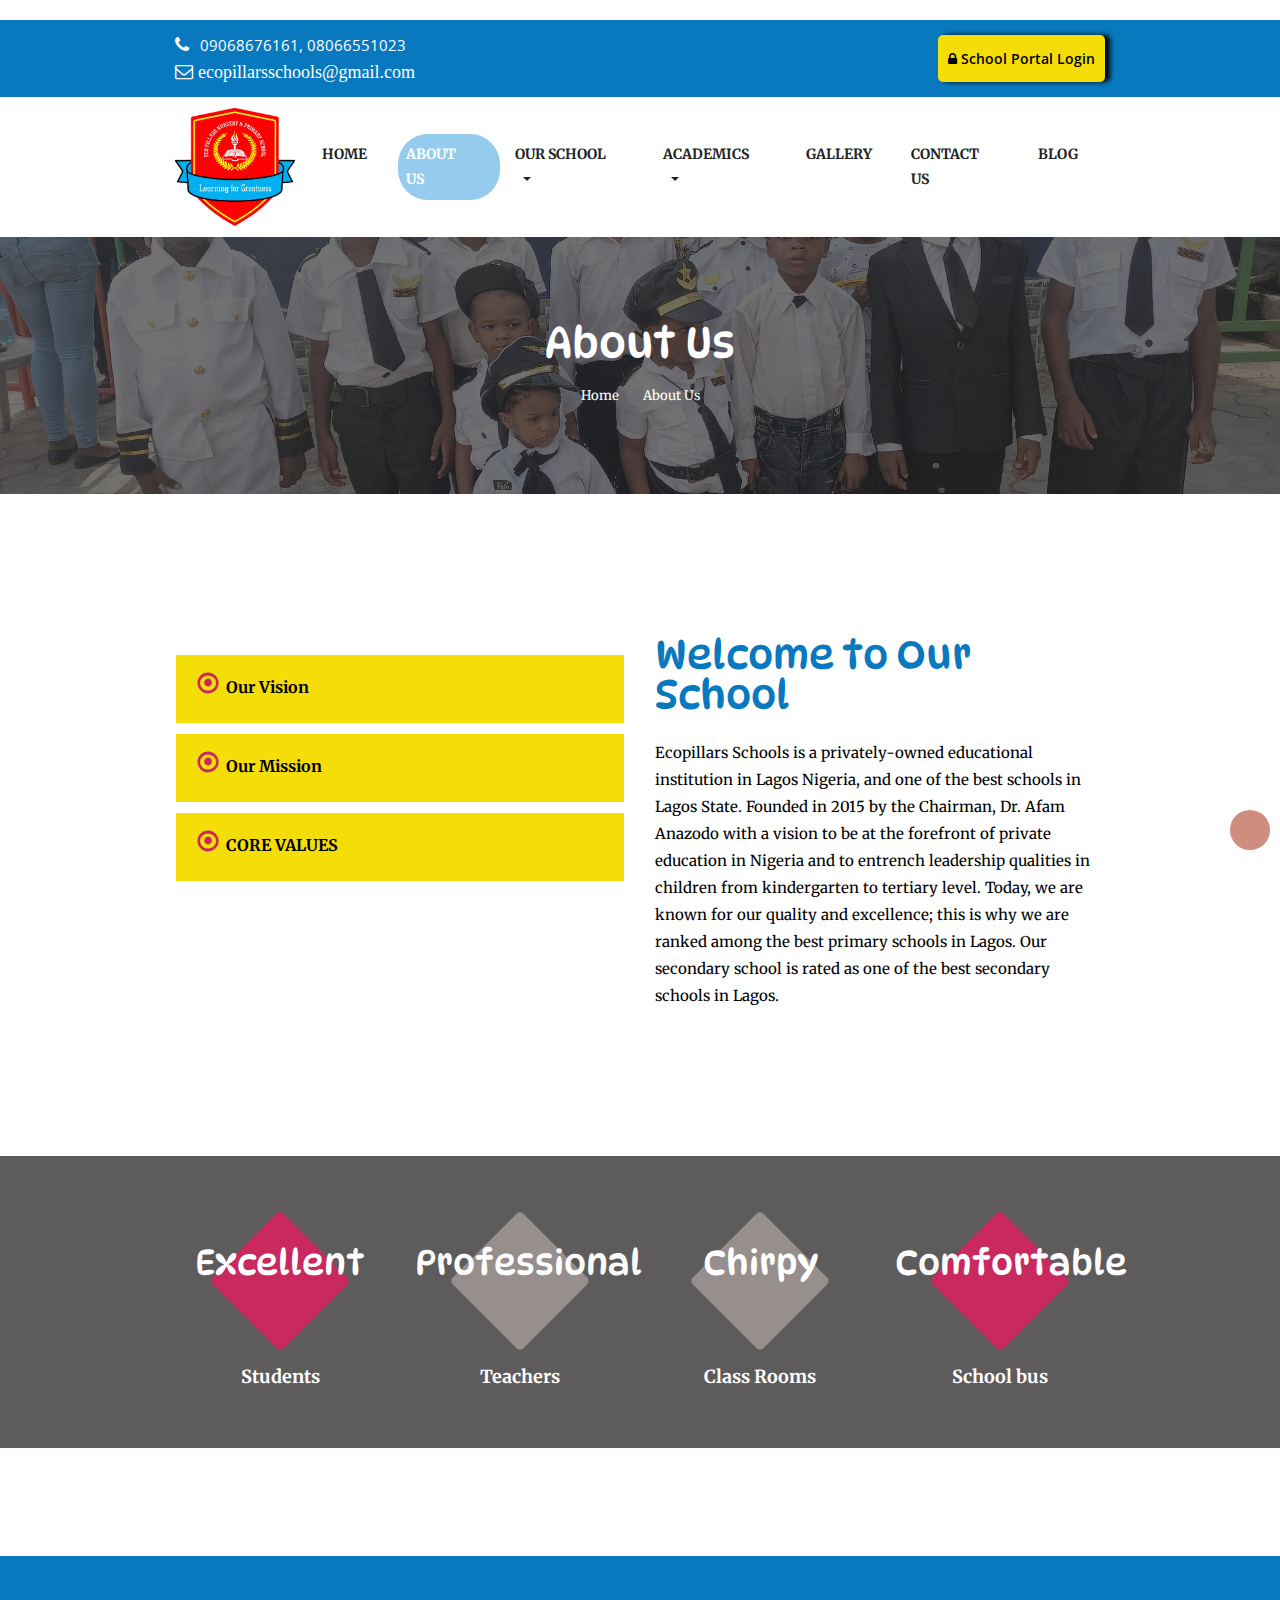
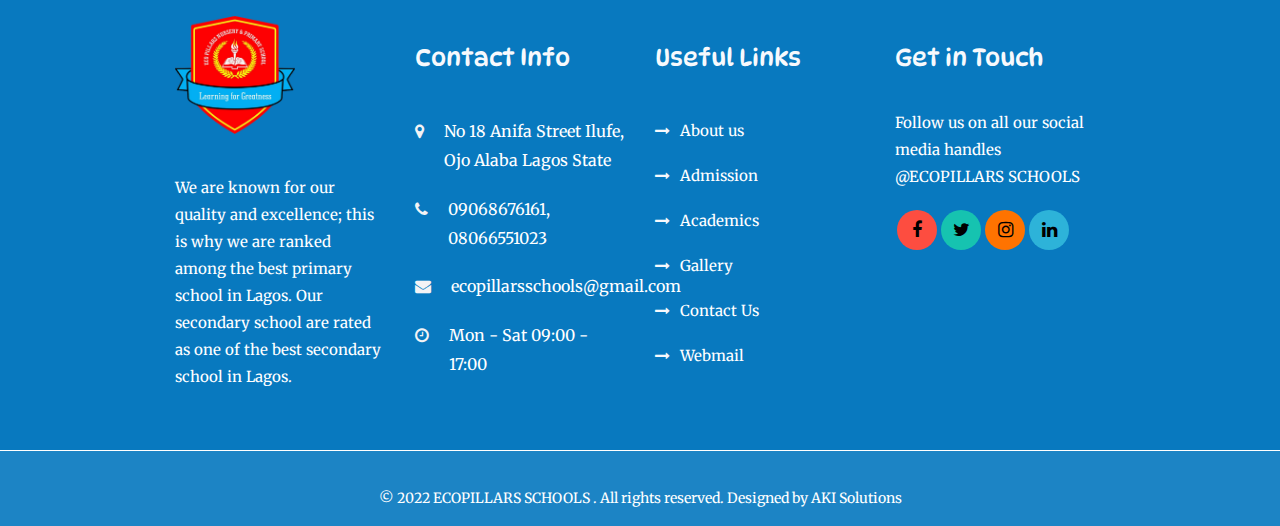
==== commit 42547b1c: "made changes on pages" ====
--- a/about.html
+++ b/about.html
@@ -98,7 +98,7 @@
 			<div class="container">
 				<nav id="navbar-example" class="navbar navbar-expand-lg">
 					<a class="navbar-brand jk" href="index.html">
-						<img src="images/logo.jpeg" alt="logo">
+						<img src="./images/logo.jpeg" alt="logo">
 					</a>
 
 					<style type="text/css">
@@ -176,7 +176,7 @@
 
 	</div>
 	<!-- BANNER -->
-	<div class="section banner-page" data-background="images/20220311_093513.jpg" >
+	<div class="section banner-page" data-background="./images/20220311_093513.jpg" >
 		<div class="content-wrap pos-relative">
 			<div class="d-flex justify-content-center bd-highlight mb-3">
 				<div class="title-page"> About Us</div>
@@ -259,8 +259,11 @@
 					<div class="col-sm-12 col-md-12 col-lg-6" style="margin-top: 5rem; color: #000;">
 						<h2 class="section-heading">
 							Welcome to Our School</h2>
-							Ecopillars Schools is a privately-owned educational institution in Lagos Nigeria and one of the best schools in Lagos State. Founded in 2015 by the Chairman, Dr. Afam Anazodo with a vision to be at the forefront of private education in Nigeria and to entrench leadership qualities in children from kindergarten to tertiary level.
-Today, we are known for our quality and excellence; this is why we are ranked among the best primary school in Lagos. Our secondary school are rated as one of the best secondary school in Lagos.
+							Ecopillars Schools is a privately-owned educational institution in Lagos Nigeria, and one of the best schools in 
+							Lagos State. Founded in 2015 by the Chairman, Dr. Afam Anazodo with a vision to be at the forefront of private 
+							education in Nigeria and to entrench leadership qualities in children from kindergarten to tertiary level. 
+							Today, we are known for our quality and excellence; this is why we are ranked among the best primary schools in Lagos. 
+							Our secondary school is rated as one of the best secondary schools in Lagos.
 												<br><br>
 						<p>
 						</p>
@@ -281,7 +284,7 @@
 
 
 <!-- FUNFACT -->
-<div class="section bgi-overlay bgi-cover-center" data-background="images/_AFO4332.jpg"
+<div class="section bgi-overlay bgi-cover-center" data-background="./images/_AFO4332.jpg"
 style="background-position: top;">
 <div class="content-wrap">
 	<div class="container">
@@ -352,14 +355,14 @@
 	</style>
 
 	<!-- FOOTER SECTION -->
-	<div class="footer" data-background="images/footer.jpg">
+	<div class="footer" data-background="./images/footer.jpg">
 		<div class="content-wrap">
 			<div class="container">
 
 				<div class="row">
 					<div class="col-sm-12 col-md-6 col-lg-3">
 						<div class="footer-item">
-							<img src="images/logo_png.png" alt="logo bottom" class="logo-bottom">
+							<img src="./images/logo_png.png" alt="logo bottom" class="logo-bottom">
 							<div class="spacer-30"></div>
 							<p>We are known for our quality and excellence; this is why we are ranked among the best primary school in Lagos. Our secondary school are rated as one of the best secondary school in Lagos.
 
--- a/css/style.css
+++ b/css/style.css
@@ -186,7 +186,7 @@
 /* Embedded content
    ========================================================================== */
 /**
- * Remove the border on images inside links in IE 10.
+ * Remove the border on ./images inside links in IE 10.
  */
 img {
   border-style: none; }
